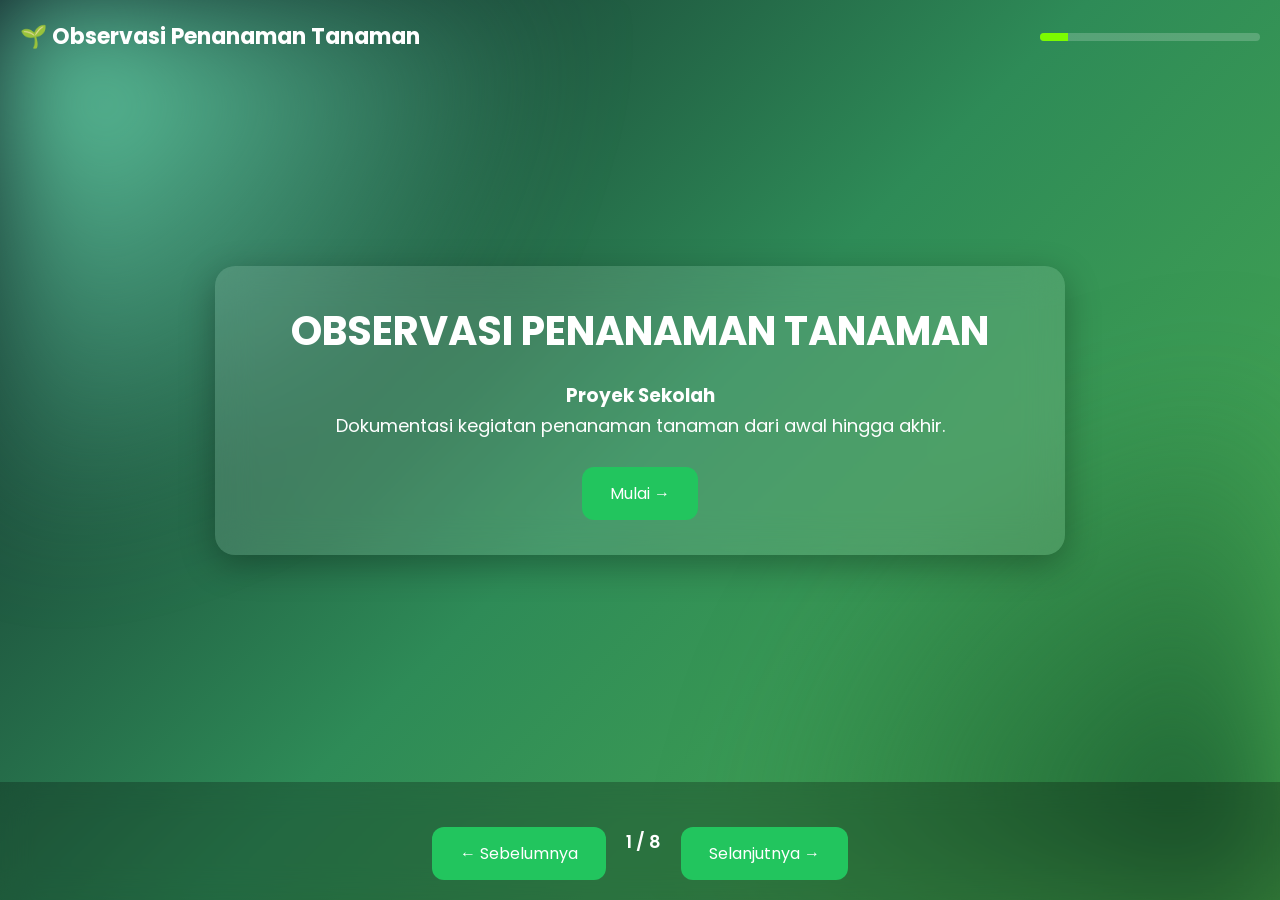
==== index.html @ 83bb5f1e "First Commit" ====
<!DOCTYPE html>
<html lang="id">
<head>
    <meta charset="UTF-8">
    <meta name="viewport" content="width=device-width, initial-scale=1.0">
    <title>Observasi Penanaman Tanaman</title>

    <link rel="preconnect" href="https://fonts.googleapis.com">
    <link rel="preconnect" href="https://fonts.gstatic.com" crossorigin>

    <link href="https://fonts.googleapis.com/css2?family=Poppins:wght@300;400;600;700&display=swap" rel="stylesheet">

    <link rel="stylesheet" href="style.css">
</head>
<body>

<div class="background"></div>

<header>

    <h2>🌱 Observasi Penanaman Tanaman</h2>

    <div class="progress">
        <div id="progressBar"></div>
    </div>

</header>

<main>

    <!-- HALAMAN 1 -->

    <section class="slide active">

        <div class="card hero">

            <h1>OBSERVASI PENANAMAN TANAMAN</h1>

            <h3>Proyek Sekolah</h3>

            <p>
                Dokumentasi kegiatan penanaman tanaman
                dari awal hingga akhir.
            </p>

            <button onclick="nextSlide()">
                Mulai →
            </button>

        </div>

    </section>



    <!-- HALAMAN 2 -->

    <section class="slide">

        <div class="card">

            <h1>Kata Pengantar</h1>

            <p>

Puji syukur kami panjatkan kepada Tuhan Yang Maha Esa.

Website ini dibuat sebagai media dokumentasi kegiatan observasi penanaman tanaman.

Kami berharap hasil observasi ini dapat memberikan manfaat serta menambah wawasan mengenai pentingnya menjaga lingkungan.

            </p>

        </div>

    </section>



    <!-- HALAMAN 3 -->

    <section class="slide">

        <div class="card">

            <h1>Data Kelompok</h1>

            <table>

                <tr>
                    <td>Kelompok</td>
                    <td>: Green Team</td>
                </tr>

                <tr>
                    <td>Kelas</td>
                    <td>: X TEI</td>
                </tr>

                <tr>
                    <td>Guru</td>
                    <td>: ................</td>
                </tr>

            </table>

            <br>

            <table>

                <tr>

                    <th>No</th>

                    <th>Nama</th>

                    <th>Absen</th>

                </tr>

                <tr>

                    <td>1</td>

                    <td>Nama Anggota</td>

                    <td>01</td>

                </tr>

                <tr>

                    <td>2</td>

                    <td>Nama Anggota</td>

                    <td>02</td>

                </tr>

                <tr>

                    <td>3</td>

                    <td>Nama Anggota</td>

                    <td>03</td>

                </tr>

            </table>

        </div>

    </section>



    <!-- DOKUMENTASI 1 -->

    <section class="slide">

        <div class="card">

            <h1>Persiapan Lahan</h1>

            <img src="assets/foto1.jpg" class="photo">

            <p>

Pada tahap awal kami membersihkan lahan
dan menyiapkan media tanam sebelum bibit
ditanam.

            </p>

        </div>

    </section>



    <!-- DOKUMENTASI 2 -->

    <section class="slide">

        <div class="card">

            <h1>Penanaman Bibit</h1>

            <img src="assets/foto2.jpg" class="photo">

            <p>

Bibit ditanam dengan jarak tanam yang sesuai
agar memperoleh ruang tumbuh yang baik.

            </p>

        </div>

    </section>



    <!-- DOKUMENTASI 3 -->

    <section class="slide">

        <div class="card">

            <h1>Penyiraman</h1>

            <img src="assets/foto3.jpg" class="photo">

            <p>

Tanaman disiram setiap pagi dan sore
agar pertumbuhannya optimal.

            </p>

        </div>

    </section>



    <!-- DOKUMENTASI 4 -->

    <section class="slide">

        <div class="card">

            <h1>Hasil Pertumbuhan</h1>

            <img src="assets/foto4.jpg" class="photo">

            <p>

Beberapa minggu kemudian tanaman
tumbuh dengan baik dan mulai
menghasilkan daun baru.

            </p>

        </div>

    </section>



    <!-- HALAMAN TERAKHIR -->

    <section class="slide">

        <div class="card hero">

            <h1>Kesimpulan</h1>

            <p>

Kegiatan ini mengajarkan kerja sama,
tanggung jawab, serta kepedulian terhadap
lingkungan.

            </p>

            <h2>🌱 Terima Kasih 🌱</h2>

        </div>

    </section>

</main>



<footer>

<button onclick="prevSlide()">

← Sebelumnya

</button>

<span id="pageNumber">

1 / 8

</span>

<button onclick="nextSlide()">

Selanjutnya →

</button>

</footer>

<script src="script.js"></script>

</body>
</html>
---- style.css ----
/* ===========================
   OBSERVASI PENANAMAN TANAMAN
   style.css
=========================== */

*{
    margin:0;
    padding:0;
    box-sizing:border-box;
    font-family:'Poppins',sans-serif;
}

body{
    background:linear-gradient(135deg,#0f2027,#2e8b57,#4CAF50);
    color:white;
    min-height:100vh;
    overflow:hidden;
}

/* Background Blur */

.background{
    position:fixed;
    inset:0;
    background:
    radial-gradient(circle at top left,#6ee7b7 0%,transparent 35%),
    radial-gradient(circle at bottom right,#14532d 0%,transparent 35%);
    filter:blur(60px);
    z-index:-1;
}

/* Header */

header{
    width:100%;
    padding:20px;
    display:flex;
    justify-content:space-between;
    align-items:center;
}

header h2{
    font-size:22px;
}

.progress{
    width:220px;
    height:8px;
    background:rgba(255,255,255,.2);
    border-radius:20px;
    overflow:hidden;
}

#progressBar{
    width:12%;
    height:100%;
    background:#7CFC00;
    transition:.4s;
}

/* Slide */

.slide{
    display:none;
    height:75vh;
    justify-content:center;
    align-items:center;
    padding:20px;
}

.slide.active{
    display:flex;
    animation:fade .6s;
}

@keyframes fade{

from{
opacity:0;
transform:translateY(25px);
}

to{
opacity:1;
transform:translateY(0);
}

}

/* Card */

.card{

width:90%;
max-width:850px;

background:rgba(255,255,255,.12);

backdrop-filter:blur(18px);

border-radius:20px;

padding:35px;

box-shadow:0 10px 35px rgba(0,0,0,.3);

text-align:center;

}

.hero h1{

font-size:40px;

margin-bottom:15px;

}

.card h1{

margin-bottom:20px;

}

.card p{

line-height:1.8;

font-size:18px;

}

/* Tombol */

button{

margin-top:25px;

padding:14px 28px;

border:none;

border-radius:12px;

background:#22c55e;

color:white;

font-size:16px;

cursor:pointer;

transition:.3s;

}

button:hover{

transform:scale(1.05);

background:#16a34a;

}

/* Foto */

.photo{

width:100%;

max-width:550px;

border-radius:15px;

margin:20px 0;

box-shadow:0 10px 25px rgba(0,0,0,.4);

}

/* Table */

table{

width:100%;

border-collapse:collapse;

margin-top:15px;

}

table td,
table th{

padding:12px;

border-bottom:1px solid rgba(255,255,255,.2);

}

th{

background:rgba(255,255,255,.15);

}

/* Footer */

footer{

position:fixed;

bottom:0;

left:0;

width:100%;

padding:20px;

display:flex;

justify-content:center;

align-items:center;

gap:20px;

background:rgba(0,0,0,.25);

backdrop-filter:blur(15px);

}

#pageNumber{

font-size:18px;

font-weight:600;

}

/* Responsive */

@media(max-width:768px){

.hero h1{

font-size:28px;

}

.card{

padding:25px;

}

.card p{

font-size:16px;

}

header{

flex-direction:column;

gap:15px;

}

.progress{

width:100%;

}

footer{

flex-wrap:wrap;

}

}
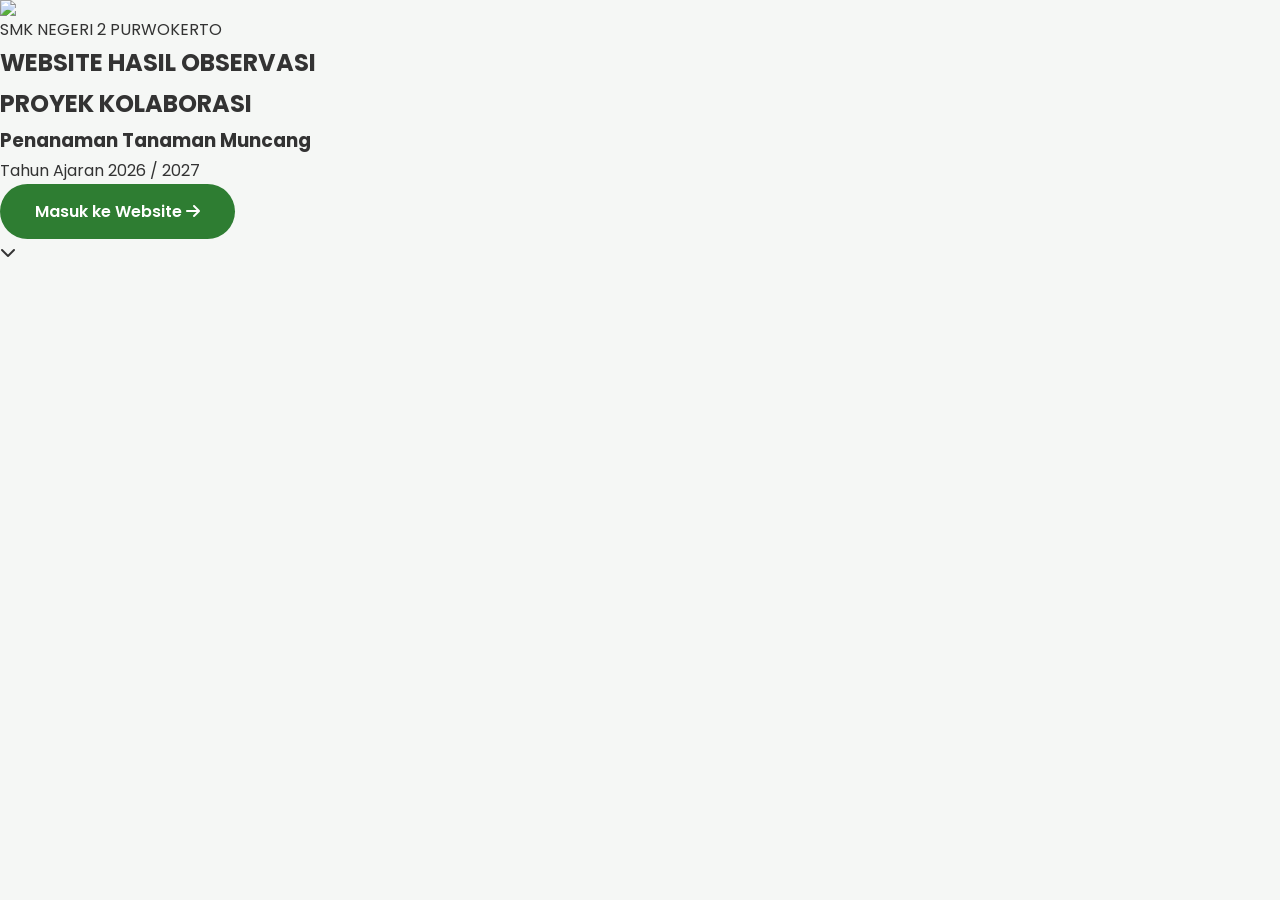
==== commit f75a7380: "First File" ====
--- a/index.html
+++ b/index.html
@@ -1,304 +1,88 @@
 <!DOCTYPE html>
 <html lang="id">
+
 <head>
-    <meta charset="UTF-8">
-    <meta name="viewport" content="width=device-width, initial-scale=1.0">
-    <title>Observasi Penanaman Tanaman</title>
 
-    <link rel="preconnect" href="https://fonts.googleapis.com">
-    <link rel="preconnect" href="https://fonts.gstatic.com" crossorigin>
+<meta charset="UTF-8">
 
-    <link href="https://fonts.googleapis.com/css2?family=Poppins:wght@300;400;600;700&display=swap" rel="stylesheet">
+<meta name="viewport" content="width=device-width, initial-scale=1.0">
 
-    <link rel="stylesheet" href="style.css">
+<title>Website Hasil Observasi</title>
+
+<link rel="stylesheet" href="style.css">
+
+<link rel="preconnect" href="https://fonts.googleapis.com">
+
+<link rel="preconnect" href="https://fonts.gstatic.com" crossorigin>
+
+<link href="https://fonts.googleapis.com/css2?family=Poppins:wght@300;400;500;600;700;800&display=swap" rel="stylesheet">
+
+<link rel="stylesheet" href="https://cdnjs.cloudflare.com/ajax/libs/font-awesome/6.7.1/css/all.min.css">
+
 </head>
+
 <body>
 
-<div class="background"></div>
+<section class="opening">
 
-<header>
+<div class="overlay"></div>
 
-    <h2>🌱 Observasi Penanaman Tanaman</h2>
+<div class="opening-content">
 
-    <div class="progress">
-        <div id="progressBar"></div>
-    </div>
+<img src="assets/logo.png" class="logo">
 
-</header>
+<p class="school">
 
-<main>
+SMK NEGERI 2 PURWOKERTO
 
-    <!-- HALAMAN 1 -->
+</p>
 
-    <section class="slide active">
+<h1>
 
-        <div class="card hero">
+WEBSITE HASIL OBSERVASI
 
-            <h1>OBSERVASI PENANAMAN TANAMAN</h1>
+</h1>
 
-            <h3>Proyek Sekolah</h3>
+<h2>
 
-            <p>
-                Dokumentasi kegiatan penanaman tanaman
-                dari awal hingga akhir.
-            </p>
+PROYEK KOLABORASI
 
-            <button onclick="nextSlide()">
-                Mulai →
-            </button>
+</h2>
 
-        </div>
+<h3>
 
-    </section>
+Penanaman Tanaman Muncang
 
+</h3>
 
+<p class="year">
 
-    <!-- HALAMAN 2 -->
+Tahun Ajaran
 
-    <section class="slide">
+2026 / 2027
 
-        <div class="card">
+</p>
 
-            <h1>Kata Pengantar</h1>
+<a href="home.html" class="btn">
 
-            <p>
+Masuk ke Website
 
-Puji syukur kami panjatkan kepada Tuhan Yang Maha Esa.
+<i class="fas fa-arrow-right"></i>
 
-Website ini dibuat sebagai media dokumentasi kegiatan observasi penanaman tanaman.
+</a>
 
-Kami berharap hasil observasi ini dapat memberikan manfaat serta menambah wawasan mengenai pentingnya menjaga lingkungan.
+</div>
 
-            </p>
+<div class="wave">
 
-        </div>
+<i class="fas fa-chevron-down"></i>
 
-    </section>
+</div>
 
-
-
-    <!-- HALAMAN 3 -->
-
-    <section class="slide">
-
-        <div class="card">
-
-            <h1>Data Kelompok</h1>
-
-            <table>
-
-                <tr>
-                    <td>Kelompok</td>
-                    <td>: Green Team</td>
-                </tr>
-
-                <tr>
-                    <td>Kelas</td>
-                    <td>: X TEI</td>
-                </tr>
-
-                <tr>
-                    <td>Guru</td>
-                    <td>: ................</td>
-                </tr>
-
-            </table>
-
-            <br>
-
-            <table>
-
-                <tr>
-
-                    <th>No</th>
-
-                    <th>Nama</th>
-
-                    <th>Absen</th>
-
-                </tr>
-
-                <tr>
-
-                    <td>1</td>
-
-                    <td>Nama Anggota</td>
-
-                    <td>01</td>
-
-                </tr>
-
-                <tr>
-
-                    <td>2</td>
-
-                    <td>Nama Anggota</td>
-
-                    <td>02</td>
-
-                </tr>
-
-                <tr>
-
-                    <td>3</td>
-
-                    <td>Nama Anggota</td>
-
-                    <td>03</td>
-
-                </tr>
-
-            </table>
-
-        </div>
-
-    </section>
-
-
-
-    <!-- DOKUMENTASI 1 -->
-
-    <section class="slide">
-
-        <div class="card">
-
-            <h1>Persiapan Lahan</h1>
-
-            <img src="assets/foto1.jpg" class="photo">
-
-            <p>
-
-Pada tahap awal kami membersihkan lahan
-dan menyiapkan media tanam sebelum bibit
-ditanam.
-
-            </p>
-
-        </div>
-
-    </section>
-
-
-
-    <!-- DOKUMENTASI 2 -->
-
-    <section class="slide">
-
-        <div class="card">
-
-            <h1>Penanaman Bibit</h1>
-
-            <img src="assets/foto2.jpg" class="photo">
-
-            <p>
-
-Bibit ditanam dengan jarak tanam yang sesuai
-agar memperoleh ruang tumbuh yang baik.
-
-            </p>
-
-        </div>
-
-    </section>
-
-
-
-    <!-- DOKUMENTASI 3 -->
-
-    <section class="slide">
-
-        <div class="card">
-
-            <h1>Penyiraman</h1>
-
-            <img src="assets/foto3.jpg" class="photo">
-
-            <p>
-
-Tanaman disiram setiap pagi dan sore
-agar pertumbuhannya optimal.
-
-            </p>
-
-        </div>
-
-    </section>
-
-
-
-    <!-- DOKUMENTASI 4 -->
-
-    <section class="slide">
-
-        <div class="card">
-
-            <h1>Hasil Pertumbuhan</h1>
-
-            <img src="assets/foto4.jpg" class="photo">
-
-            <p>
-
-Beberapa minggu kemudian tanaman
-tumbuh dengan baik dan mulai
-menghasilkan daun baru.
-
-            </p>
-
-        </div>
-
-    </section>
-
-
-
-    <!-- HALAMAN TERAKHIR -->
-
-    <section class="slide">
-
-        <div class="card hero">
-
-            <h1>Kesimpulan</h1>
-
-            <p>
-
-Kegiatan ini mengajarkan kerja sama,
-tanggung jawab, serta kepedulian terhadap
-lingkungan.
-
-            </p>
-
-            <h2>🌱 Terima Kasih 🌱</h2>
-
-        </div>
-
-    </section>
-
-</main>
-
-
-
-<footer>
-
-<button onclick="prevSlide()">
-
-← Sebelumnya
-
-</button>
-
-<span id="pageNumber">
-
-1 / 8
-
-</span>
-
-<button onclick="nextSlide()">
-
-Selanjutnya →
-
-</button>
-
-</footer>
+</section>
 
 <script src="script.js"></script>
 
 </body>
+
 </html>
--- a/style.css
+++ b/style.css
@@ -1,286 +1,802 @@
+/* ==========================================
+   WEBSITE HASIL OBSERVASI
+   SMK NEGERI 2 PURWOKERTO
+========================================== */
+
+*{
+margin:0;
+padding:0;
+box-sizing:border-box;
+font-family:'Poppins',sans-serif;
+scroll-behavior:smooth;
+}
+
+body{
+
+background:#f5f7f5;
+
+color:#333;
+
+line-height:1.7;
+
+overflow-x:hidden;
+
+}
+
+/* ================= NAVBAR ================= */
+
+.navbar{
+
+position:sticky;
+
+top:0;
+
+width:100%;
+
+display:flex;
+
+justify-content:space-between;
+
+align-items:center;
+
+padding:15px 8%;
+
+background:#ffffffee;
+
+backdrop-filter:blur(10px);
+
+box-shadow:0 5px 15px rgba(0,0,0,.08);
+
+z-index:999;
+
+}
+
+.logo{
+
+display:flex;
+
+align-items:center;
+
+gap:12px;
+
+font-size:20px;
+
+font-weight:700;
+
+color:#2E7D32;
+
+}
+
+.logo img{
+
+width:50px;
+
+height:50px;
+
+object-fit:contain;
+
+}
+
+nav ul{
+
+display:flex;
+
+list-style:none;
+
+gap:25px;
+
+}
+
+nav a{
+
+text-decoration:none;
+
+color:#333;
+
+font-weight:500;
+
+transition:.3s;
+
+}
+
+nav a:hover{
+
+color:#2E7D32;
+
+}
+
+nav .active{
+
+color:#2E7D32;
+
+font-weight:700;
+
+}
+
+/* ================= HERO ================= */
+
+.hero{
+
+height:100vh;
+
+background:url("assets/hero.jpg") center/cover;
+
+display:flex;
+
+justify-content:center;
+
+align-items:center;
+
+position:relative;
+
+}
+
+.hero-overlay{
+
+position:absolute;
+
+width:100%;
+
+height:100%;
+
+background:rgba(0,0,0,.55);
+
+}
+
+.hero-content{
+
+position:relative;
+
+color:white;
+
+text-align:center;
+
+padding:20px;
+
+z-index:2;
+
+}
+
+.hero-content h1{
+
+font-size:60px;
+
+font-weight:800;
+
+margin-bottom:10px;
+
+}
+
+.hero-content h2{
+
+font-size:28px;
+
+font-weight:500;
+
+margin-bottom:20px;
+
+}
+
+.hero-content p{
+
+font-size:18px;
+
+margin-bottom:30px;
+
+}
+
+/* ================= BUTTON ================= */
+
+.btn{
+
+display:inline-block;
+
+padding:14px 35px;
+
+background:#2E7D32;
+
+color:white;
+
+text-decoration:none;
+
+border-radius:50px;
+
+transition:.3s;
+
+font-weight:600;
+
+}
+
+.btn:hover{
+
+background:#43A047;
+
+transform:translateY(-4px);
+
+}
+
+/* ================= CONTAINER ================= */
+
+.container{
+
+width:90%;
+
+max-width:1200px;
+
+margin:auto;
+
+padding:70px 0;
+
+}
+
+.judul{
+
+font-size:36px;
+
+text-align:center;
+
+margin-bottom:25px;
+
+color:#2E7D32;
+
+}
+
+.deskripsi{
+
+font-size:18px;
+
+text-align:center;
+
+max-width:900px;
+
+margin:auto;
+
+}
+
 /* ===========================
-   OBSERVASI PENANAMAN TANAMAN
-   style.css
+   MODERN CARD
 =========================== */
 
-*{
-    margin:0;
-    padding:0;
-    box-sizing:border-box;
-    font-family:'Poppins',sans-serif;
-}
-
-body{
-    background:linear-gradient(135deg,#0f2027,#2e8b57,#4CAF50);
-    color:white;
-    min-height:100vh;
-    overflow:hidden;
-}
-
-/* Background Blur */
-
-.background{
-    position:fixed;
-    inset:0;
-    background:
-    radial-gradient(circle at top left,#6ee7b7 0%,transparent 35%),
-    radial-gradient(circle at bottom right,#14532d 0%,transparent 35%);
-    filter:blur(60px);
-    z-index:-1;
-}
-
-/* Header */
-
-header{
-    width:100%;
-    padding:20px;
-    display:flex;
-    justify-content:space-between;
-    align-items:center;
-}
-
-header h2{
-    font-size:22px;
-}
-
-.progress{
-    width:220px;
-    height:8px;
-    background:rgba(255,255,255,.2);
-    border-radius:20px;
-    overflow:hidden;
-}
-
-#progressBar{
-    width:12%;
-    height:100%;
-    background:#7CFC00;
-    transition:.4s;
-}
-
-/* Slide */
-
-.slide{
-    display:none;
-    height:75vh;
-    justify-content:center;
-    align-items:center;
-    padding:20px;
-}
-
-.slide.active{
-    display:flex;
-    animation:fade .6s;
-}
-
-@keyframes fade{
+.card-grid{
+
+display:grid;
+
+grid-template-columns:repeat(auto-fit,minmax(280px,1fr));
+
+gap:30px;
+
+margin-top:40px;
+
+}
+
+.card{
+
+background:rgba(255,255,255,.9);
+
+border-radius:20px;
+
+padding:35px 25px;
+
+text-align:center;
+
+box-shadow:0 10px 30px rgba(0,0,0,.08);
+
+transition:.4s;
+
+position:relative;
+
+overflow:hidden;
+
+cursor:pointer;
+
+border:1px solid rgba(255,255,255,.5);
+
+backdrop-filter:blur(12px);
+
+}
+
+.card::before{
+
+content:"";
+
+position:absolute;
+
+top:-120px;
+
+right:-120px;
+
+width:220px;
+
+height:220px;
+
+background:rgba(76,175,80,.15);
+
+border-radius:50%;
+
+transition:.5s;
+
+}
+
+.card:hover::before{
+
+transform:scale(1.3);
+
+}
+
+.card:hover{
+
+transform:translateY(-12px);
+
+box-shadow:0 20px 45px rgba(0,0,0,.18);
+
+}
+
+.card i{
+
+font-size:55px;
+
+color:#2E7D32;
+
+margin-bottom:20px;
+
+transition:.3s;
+
+}
+
+.card:hover i{
+
+transform:scale(1.2) rotate(5deg);
+
+}
+
+.card h3{
+
+font-size:24px;
+
+margin-bottom:12px;
+
+color:#2E7D32;
+
+}
+
+.card p{
+
+font-size:15px;
+
+color:#666;
+
+line-height:1.8;
+
+}
+
+/* ==========================
+   TIMELINE MODERN
+========================== */
+
+.timeline{
+
+position:relative;
+
+max-width:1000px;
+
+margin:60px auto;
+
+padding-left:40px;
+
+}
+
+.timeline::before{
+
+content:"";
+
+position:absolute;
+
+left:18px;
+
+top:0;
+
+width:4px;
+
+height:100%;
+
+background:#4CAF50;
+
+border-radius:10px;
+
+}
+
+.timeline-item{
+
+position:relative;
+
+margin-bottom:50px;
+
+animation:fadeUp .8s ease;
+
+}
+
+.timeline-icon{
+
+position:absolute;
+
+left:-4px;
+
+top:5px;
+
+width:45px;
+
+height:45px;
+
+background:#4CAF50;
+
+color:white;
+
+display:flex;
+
+justify-content:center;
+
+align-items:center;
+
+border-radius:50%;
+
+font-size:18px;
+
+box-shadow:0 5px 15px rgba(0,0,0,.2);
+
+transition:.3s;
+
+}
+
+.timeline-item:hover .timeline-icon{
+
+transform:scale(1.15);
+
+background:#2E7D32;
+
+}
+
+.timeline-content{
+
+margin-left:70px;
+
+background:white;
+
+padding:25px;
+
+border-radius:18px;
+
+box-shadow:0 10px 25px rgba(0,0,0,.08);
+
+transition:.3s;
+
+}
+
+.timeline-content:hover{
+
+transform:translateY(-5px);
+
+box-shadow:0 15px 30px rgba(0,0,0,.15);
+
+}
+
+.timeline-content h3{
+
+color:#2E7D32;
+
+margin-bottom:12px;
+
+}
+
+.timeline-content p{
+
+color:#555;
+
+line-height:1.8;
+
+}
+
+/* ==========================
+   FOOTER
+========================== */
+
+footer{
+
+margin-top:80px;
+
+background:#1B5E20;
+
+color:white;
+
+text-align:center;
+
+padding:50px 20px;
+
+}
+
+footer h3{
+
+font-size:28px;
+
+margin-bottom:10px;
+
+}
+
+footer p{
+
+opacity:.9;
+
+margin:8px 0;
+
+}
+
+.footer-icon{
+
+margin-top:25px;
+
+}
+
+.footer-icon a{
+
+display:inline-flex;
+
+justify-content:center;
+
+align-items:center;
+
+width:45px;
+
+height:45px;
+
+background:white;
+
+color:#2E7D32;
+
+border-radius:50%;
+
+margin:0 8px;
+
+text-decoration:none;
+
+transition:.3s;
+
+font-size:18px;
+
+}
+
+.footer-icon a:hover{
+
+background:#4CAF50;
+
+color:white;
+
+transform:translateY(-6px);
+
+}
+
+/* ==========================
+   ANIMASI
+========================== */
+
+.hidden{
+
+opacity:0;
+
+transform:translateY(40px);
+
+transition:all .8s ease;
+
+}
+
+.show{
+
+opacity:1;
+
+transform:translateY(0);
+
+}
+
+@keyframes fadeUp{
 
 from{
+
 opacity:0;
-transform:translateY(25px);
+
+transform:translateY(40px);
+
 }
 
 to{
+
 opacity:1;
+
 transform:translateY(0);
-}
-
-}
-
-/* Card */
-
-.card{
-
-width:90%;
-max-width:850px;
-
-background:rgba(255,255,255,.12);
-
-backdrop-filter:blur(18px);
+
+}
+
+}
+
+/* ===============================
+BACK TO TOP
+=============================== */
+
+#topBtn{
+
+position:fixed;
+
+right:25px;
+
+bottom:25px;
+
+width:55px;
+
+height:55px;
+
+border:none;
+
+border-radius:50%;
+
+background:#2E7D32;
+
+color:white;
+
+font-size:24px;
+
+cursor:pointer;
+
+display:none;
+
+box-shadow:0 8px 20px rgba(0,0,0,.2);
+
+transition:.3s;
+
+z-index:999;
+
+}
+
+#topBtn:hover{
+
+transform:translateY(-5px);
+
+background:#43A047;
+
+}
+
+/* ==============================
+MENU HP
+============================== */
+
+.menu-btn{
+
+display:none;
+
+font-size:28px;
+
+cursor:pointer;
+
+}
+
+@media(max-width:900px){
+
+.menu-btn{
+
+display:block;
+
+}
+
+nav{
+
+position:fixed;
+
+top:0;
+
+right:-100%;
+
+width:280px;
+
+height:100vh;
+
+background:white;
+
+transition:.4s;
+
+padding-top:90px;
+
+}
+
+nav ul{
+
+display:flex;
+
+flex-direction:column;
+
+gap:25px;
+
+text-align:center;
+
+}
+
+.show-menu{
+
+right:0;
+
+}
+
+}
+
+/* ==============================
+DARK MODE
+============================== */
+
+.dark{
+
+background:#121212;
+
+color:white;
+
+}
+
+.dark .navbar{
+
+background:#1f1f1f;
+
+}
+
+.dark .card,
+.dark .content-card,
+.dark .gallery-card,
+.dark .timeline-content{
+
+background:#222;
+
+color:white;
+
+}
+
+.dark footer{
+
+background:#000;
+
+}
+
+/* ==============================
+LIGHTBOX
+============================== */
+
+.lightbox{
+
+position:fixed;
+
+top:0;
+
+left:0;
+
+width:100%;
+
+height:100%;
+
+background:rgba(0,0,0,.9);
+
+display:flex;
+
+justify-content:center;
+
+align-items:center;
+
+z-index:99999;
+
+animation:fadeUp .4s;
+
+}
+
+.lightbox img{
+
+max-width:90%;
+
+max-height:90%;
 
 border-radius:20px;
 
-padding:35px;
-
-box-shadow:0 10px 35px rgba(0,0,0,.3);
-
-text-align:center;
-
-}
-
-.hero h1{
-
-font-size:40px;
-
-margin-bottom:15px;
-
-}
-
-.card h1{
-
-margin-bottom:20px;
-
-}
-
-.card p{
-
-line-height:1.8;
-
-font-size:18px;
-
-}
-
-/* Tombol */
-
-button{
-
-margin-top:25px;
-
-padding:14px 28px;
-
-border:none;
-
-border-radius:12px;
-
-background:#22c55e;
-
-color:white;
-
-font-size:16px;
-
-cursor:pointer;
-
-transition:.3s;
-
-}
-
-button:hover{
-
-transform:scale(1.05);
-
-background:#16a34a;
-
-}
-
-/* Foto */
-
-.photo{
-
-width:100%;
-
-max-width:550px;
-
-border-radius:15px;
-
-margin:20px 0;
-
-box-shadow:0 10px 25px rgba(0,0,0,.4);
-
-}
-
-/* Table */
-
-table{
-
-width:100%;
-
-border-collapse:collapse;
-
-margin-top:15px;
-
-}
-
-table td,
-table th{
-
-padding:12px;
-
-border-bottom:1px solid rgba(255,255,255,.2);
-
-}
-
-th{
-
-background:rgba(255,255,255,.15);
-
-}
-
-/* Footer */
-
-footer{
-
-position:fixed;
-
-bottom:0;
-
-left:0;
-
-width:100%;
-
-padding:20px;
-
-display:flex;
-
-justify-content:center;
-
-align-items:center;
-
-gap:20px;
-
-background:rgba(0,0,0,.25);
-
-backdrop-filter:blur(15px);
-
-}
-
-#pageNumber{
-
-font-size:18px;
-
-font-weight:600;
-
-}
-
-/* Responsive */
-
-@media(max-width:768px){
-
-.hero h1{
-
-font-size:28px;
-
-}
-
-.card{
-
-padding:25px;
-
-}
-
-.card p{
-
-font-size:16px;
-
-}
-
-header{
-
-flex-direction:column;
-
-gap:15px;
-
-}
-
-.progress{
-
-width:100%;
-
-}
-
-footer{
-
-flex-wrap:wrap;
-
-}
-
-}+box-shadow:0 0 40px black;
+
+}
+
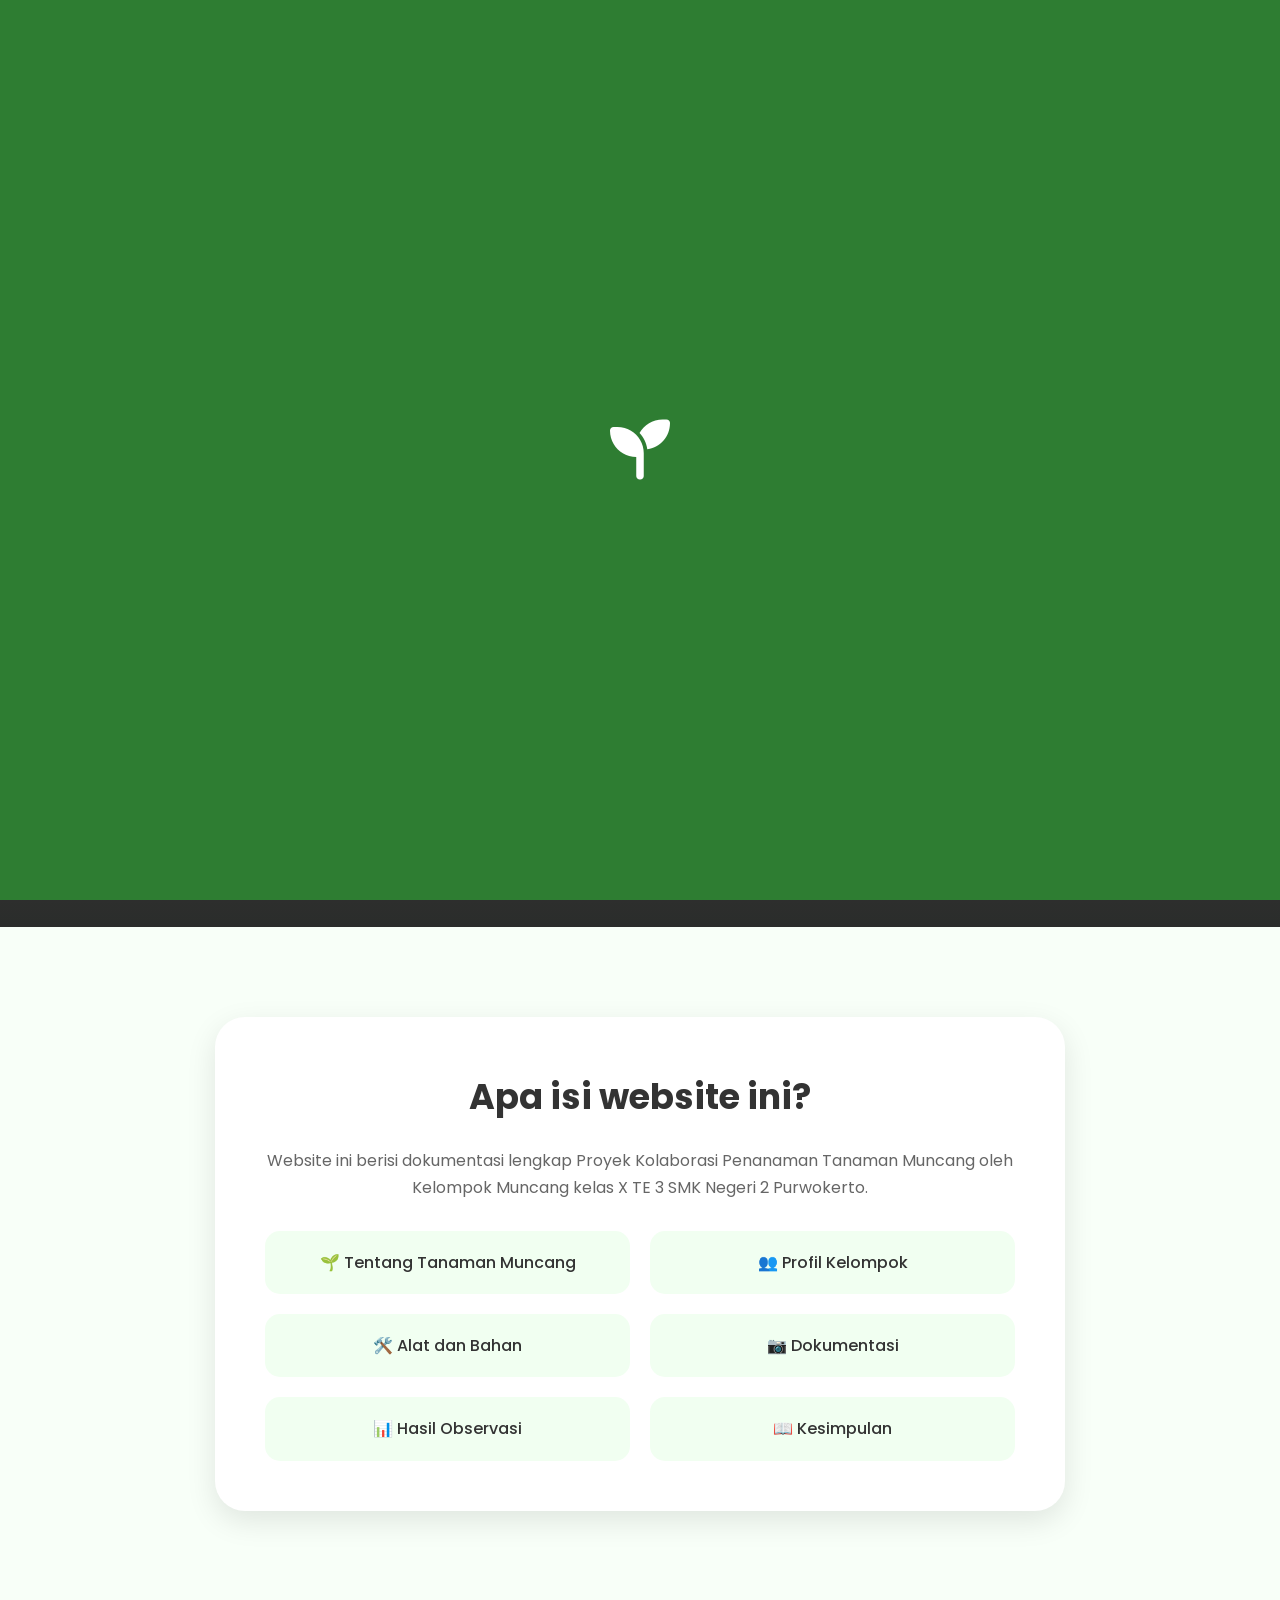
==== commit 68eb0c7d: "First File" ====
--- a/index.html
+++ b/index.html
@@ -3,86 +3,99 @@
 
 <head>
 
-<meta charset="UTF-8">
+    <meta charset="UTF-8">
+    <meta name="viewport" content="width=device-width, initial-scale=1.0">
 
-<meta name="viewport" content="width=device-width, initial-scale=1.0">
+    <title>Website Hasil Observasi</title>
 
-<title>Website Hasil Observasi</title>
+    <link rel="stylesheet" href="style.css">
 
-<link rel="stylesheet" href="style.css">
+    <link rel="preconnect" href="https://fonts.googleapis.com">
 
-<link rel="preconnect" href="https://fonts.googleapis.com">
+    <link href="https://fonts.googleapis.com/css2?family=Poppins:wght@300;400;600;700;800&display=swap" rel="stylesheet">
 
-<link rel="preconnect" href="https://fonts.gstatic.com" crossorigin>
-
-<link href="https://fonts.googleapis.com/css2?family=Poppins:wght@300;400;500;600;700;800&display=swap" rel="stylesheet">
-
-<link rel="stylesheet" href="https://cdnjs.cloudflare.com/ajax/libs/font-awesome/6.7.1/css/all.min.css">
+    <link rel="stylesheet"
+        href="https://cdnjs.cloudflare.com/ajax/libs/font-awesome/6.6.0/css/all.min.css">
 
 </head>
 
-<body>
+))))
+<body class="opening-page">
 
-<section class="opening">
+<div class="loader">
 
-<div class="overlay"></div>
-
-<div class="opening-content">
-
-<img src="assets/logo.png" class="logo">
-
-<p class="school">
-
-SMK NEGERI 2 PURWOKERTO
-
-</p>
-
-<h1>
-
-WEBSITE HASIL OBSERVASI
-
-</h1>
-
-<h2>
-
-PROYEK KOLABORASI
-
-</h2>
-
-<h3>
-
-Penanaman Tanaman Muncang
-
-</h3>
-
-<p class="year">
-
-Tahun Ajaran
-
-2026 / 2027
-
-</p>
-
-<a href="home.html" class="btn">
-
-Masuk ke Website
-
-<i class="fas fa-arrow-right"></i>
-
-</a>
+<i class="fa-solid fa-seedling"></i>
 
 </div>
 
-<div class="wave">
+<!-- Efek daun jatuh -->
 
-<i class="fas fa-chevron-down"></i>
+<div class="leaf">🍃</div>
 
-</div>
+<div class="leaf leaf2">🍃</div>
 
-</section>
+<div class="leaf leaf3">🍃</div>
 
-<script src="script.js"></script>
+<div class="leaf leaf4">🍃</div>
 
-</body>
+    <!-- HERO -->
+    <section class="opening">
 
-</html>+        <div class="overlay"></div>
+
+        <div class="opening-content">
+
+            <img src="assets/logo.jpg"
+                class="logo"
+                alt="Logo SMKN 2 Purwokerto">
+
+            <p class="school">
+                SMK NEGERI 2 PURWOKERTO
+            </p>
+
+            <h1>
+                Website Hasil Observasi
+                <span>Proyek Kolaborasi</span>
+            </h1>
+
+            <p class="subtitle">
+                Penanaman Tanaman Muncang
+                <br>
+                Tahun Ajaran 2026 / 2027
+            </p>
+
+            <a href="home.html" class="btn-start">
+                Masuk ke Website
+                <i class="fa-solid fa-arrow-right"></i>
+            </a>
+
+        </div>
+
+        <a href="#preview" class="scroll-down">
+            <i class="fa-solid fa-chevron-down"></i>
+        </a>
+
+    </section>
+
+    <!-- PREVIEW -->
+    <section id="preview" class="preview">
+
+        <div class="preview-card">
+
+            <h2>Apa isi website ini?</h2>
+
+            <p>
+                Website ini berisi dokumentasi lengkap Proyek Kolaborasi
+                Penanaman Tanaman Muncang oleh Kelompok Muncang
+                kelas X TE 3 SMK Negeri 2 Purwokerto.
+            </p>
+
+            <ul>
+                <li>🌱 Tentang Tanaman Muncang</li>
+                <li>👥 Profil Kelompok</li>
+                <li>🛠️ Alat dan Bahan</li>
+                <li>📷 Dokumentasi</li>
+                <li>📊 Hasil Observasi</li>
+                <li>📖 Kesimpulan</li>
+            </ul>
+ 
--- a/style.css
+++ b/style.css
@@ -1,802 +1,3828 @@
-/* ==========================================
-   WEBSITE HASIL OBSERVASI
-   SMK NEGERI 2 PURWOKERTO
-========================================== */
+/*=========================================
+        WEBSITE HASIL OBSERVASI
+    KELOMPOK MUNCANG - X TE 3
+=========================================*/
+
+/*=========================================
+            GOOGLE FONT
+=========================================*/
+
+@import url('https://fonts.googleapis.com/css2?family=Poppins:wght@300;400;500;600;700;800&display=swap');
+
+/*=========================================
+                RESET
+=========================================*/
 
 *{
-margin:0;
-padding:0;
-box-sizing:border-box;
-font-family:'Poppins',sans-serif;
-scroll-behavior:smooth;
+    margin: 0;
+    padding: 0;
+    box-sizing: border-box;
+}
+
+html{
+    scroll-behavior: smooth;
 }
 
 body{
-
-background:#f5f7f5;
-
-color:#333;
-
-line-height:1.7;
-
-overflow-x:hidden;
-
-}
-
-/* ================= NAVBAR ================= */
-
-.navbar{
-
-position:sticky;
-
-top:0;
-
-width:100%;
-
-display:flex;
-
-justify-content:space-between;
-
-align-items:center;
-
-padding:15px 8%;
-
-background:#ffffffee;
-
-backdrop-filter:blur(10px);
-
-box-shadow:0 5px 15px rgba(0,0,0,.08);
-
-z-index:999;
-
-}
+    font-family: 'Poppins', sans-serif;
+    background: #F6FFF7;
+    color: #333;
+    overflow-x: hidden;
+    line-height: 1.7;
+}
+
+/*=========================================
+            VARIABEL WARNA
+=========================================*/
+
+:root{
+
+    --primary:#2E7D32;
+    --secondary:#43A047;
+    --accent:#81C784;
+
+    --white:#FFFFFF;
+    --light:#F5FFF5;
+    --dark:#222222;
+    --gray:#666666;
+
+    --shadow:0 10px 30px rgba(0,0,0,.10);
+
+    --radius:20px;
+
+    --transition:.35s;
+
+}
+
+/*=========================================
+            SCROLLBAR
+=========================================*/
+
+::-webkit-scrollbar{
+
+    width:10px;
+
+}
+
+::-webkit-scrollbar-thumb{
+
+    background:var(--primary);
+    border-radius:20px;
+
+}
+
+::-webkit-scrollbar-track{
+
+    background:#eeeeee;
+
+}
+
+/*=========================================
+        STYLE DASAR
+=========================================*/
+
+img{
+
+    max-width:100%;
+    display:block;
+
+}
+
+a{
+
+    text-decoration:none;
+
+}
+
+ul{
+
+    list-style:none;
+
+}
+
+section{
+
+    padding:90px 8%;
+
+}
+
+.container{
+
+    max-width:1200px;
+
+    margin:auto;
+
+}
+/*=========================================
+            SECTION TITLE
+=========================================*/
+
+.section-title{
+
+    text-align:center;
+
+    margin-bottom:60px;
+
+}
+
+.section-title span{
+
+    color:var(--primary);
+
+    font-size:15px;
+
+    font-weight:700;
+
+    text-transform:uppercase;
+
+    letter-spacing:3px;
+
+}
+
+.section-title h2{
+
+    font-size:42px;
+
+    margin:15px 0;
+
+    color:var(--dark);
+
+}
+
+.section-title p{
+
+    max-width:750px;
+
+    margin:auto;
+
+    color:var(--gray);
+
+    line-height:1.9;
+
+}
+
+/*=========================================
+            PARAGRAF
+=========================================*/
+
+p{
+
+    color:var(--gray);
+
+}
+
+/*=========================================
+                BUTTON
+=========================================*/
+
+.btn-start{
+
+    display:inline-flex;
+
+    align-items:center;
+
+    gap:12px;
+
+    padding:16px 38px;
+
+    background:var(--primary);
+
+    color:white;
+
+    border-radius:50px;
+
+    transition:var(--transition);
+
+    font-weight:600;
+
+    box-shadow:var(--shadow);
+
+}
+
+.btn-start:hover{
+
+    background:var(--secondary);
+
+    transform:translateY(-5px);
+
+}
+
+.btn-start i{
+
+    transition:.3s;
+
+}
+
+.btn-start:hover i{
+
+    transform:translateX(5px);
+
+}
+
+/*=========================================
+                HERO
+=========================================*/
+
+.page-hero{
+
+    position:relative;
+
+    width:100%;
+
+    height:70vh;
+
+    display:flex;
+
+    justify-content:center;
+
+    align-items:center;
+
+    text-align:center;
+
+    color:white;
+
+    background:
+    linear-gradient(rgba(0,0,0,.5),
+    rgba(0,0,0,.5)),
+    url("assets/bg.jpg");
+
+    background-size:cover;
+
+    background-position:center;
+
+}
+
+.page-hero-content{
+
+    max-width:800px;
+
+    z-index:2;
+
+}
+
+.page-hero span{
+
+    display:inline-block;
+
+    padding:8px 18px;
+
+    border-radius:30px;
+
+    background:rgba(255,255,255,.15);
+
+    backdrop-filter:blur(10px);
+
+    margin-bottom:20px;
+
+}
+
+.page-hero h1{
+
+    font-size:60px;
+
+    margin-bottom:20px;
+
+    font-weight:800;
+
+}
+
+.page-hero p{
+
+    color:white;
+
+    font-size:18px;
+
+}
+
+/*=========================================
+                NAVBAR
+=========================================*/
+
+header{
+
+    position:fixed;
+
+    top:0;
+
+    left:0;
+
+    width:100%;
+
+    padding:18px 8%;
+
+    display:flex;
+
+    justify-content:space-between;
+
+    align-items:center;
+
+    background:rgba(255,255,255,.75);
+
+    backdrop-filter:blur(15px);
+
+    -webkit-backdrop-filter:blur(15px);
+
+    box-shadow:0 5px 20px rgba(0,0,0,.08);
+
+    z-index:999;
+
+}
+
+
+/* LOGO NAVBAR */
 
 .logo{
 
-display:flex;
-
-align-items:center;
-
-gap:12px;
-
-font-size:20px;
-
-font-weight:700;
-
-color:#2E7D32;
-
-}
+    display:flex;
+
+    align-items:center;
+
+    gap:12px;
+
+    color:var(--primary);
+
+    font-size:24px;
+
+    font-weight:700;
+
+}
+
 
 .logo img{
 
-width:50px;
-
-height:50px;
-
-object-fit:contain;
-
-}
-
-nav ul{
-
-display:flex;
-
-list-style:none;
-
-gap:25px;
-
-}
+    width:50px;
+
+    height:50px;
+
+    border-radius:50%;
+
+    object-fit:cover;
+
+}
+
+
+/* MENU */
+
+nav{
+
+    display:flex;
+
+    align-items:center;
+
+    gap:30px;
+
+}
+
 
 nav a{
 
-text-decoration:none;
-
-color:#333;
-
-font-weight:500;
-
-transition:.3s;
-
-}
+    color:var(--dark);
+
+    font-size:15px;
+
+    font-weight:500;
+
+    position:relative;
+
+    transition:.3s;
+
+}
+
+
+/* GARIS BAWAH MENU */
+
+nav a::after{
+
+    content:"";
+
+    position:absolute;
+
+    left:0;
+
+    bottom:-8px;
+
+    width:0;
+
+    height:3px;
+
+    background:var(--primary);
+
+    border-radius:10px;
+
+    transition:.3s;
+
+}
+
+
+nav a:hover::after{
+
+    width:100%;
+
+}
+
 
 nav a:hover{
 
-color:#2E7D32;
-
-}
-
-nav .active{
-
-color:#2E7D32;
-
-font-weight:700;
-
-}
-
-/* ================= HERO ================= */
-
-.hero{
-
-height:100vh;
-
-background:url("assets/hero.jpg") center/cover;
-
-display:flex;
-
-justify-content:center;
-
-align-items:center;
-
-position:relative;
-
-}
-
-.hero-overlay{
-
-position:absolute;
-
-width:100%;
-
-height:100%;
-
-background:rgba(0,0,0,.55);
-
-}
-
-.hero-content{
-
-position:relative;
-
-color:white;
-
-text-align:center;
-
-padding:20px;
-
-z-index:2;
-
-}
-
-.hero-content h1{
-
-font-size:60px;
-
-font-weight:800;
-
-margin-bottom:10px;
-
-}
-
-.hero-content h2{
-
-font-size:28px;
-
-font-weight:500;
-
-margin-bottom:20px;
-
-}
-
-.hero-content p{
-
-font-size:18px;
-
-margin-bottom:30px;
-
-}
-
-/* ================= BUTTON ================= */
-
-.btn{
-
-display:inline-block;
-
-padding:14px 35px;
-
-background:#2E7D32;
-
-color:white;
-
-text-decoration:none;
-
-border-radius:50px;
-
-transition:.3s;
-
-font-weight:600;
-
-}
-
-.btn:hover{
-
-background:#43A047;
-
-transform:translateY(-4px);
-
-}
-
-/* ================= CONTAINER ================= */
-
-.container{
-
-width:90%;
-
-max-width:1200px;
-
-margin:auto;
-
-padding:70px 0;
-
-}
-
-.judul{
-
-font-size:36px;
-
-text-align:center;
-
-margin-bottom:25px;
-
-color:#2E7D32;
-
-}
-
-.deskripsi{
-
-font-size:18px;
-
-text-align:center;
-
-max-width:900px;
-
-margin:auto;
-
-}
-
-/* ===========================
-   MODERN CARD
-=========================== */
-
-.card-grid{
-
-display:grid;
-
-grid-template-columns:repeat(auto-fit,minmax(280px,1fr));
-
-gap:30px;
-
-margin-top:40px;
-
-}
-
-.card{
-
-background:rgba(255,255,255,.9);
-
-border-radius:20px;
-
-padding:35px 25px;
-
-text-align:center;
-
-box-shadow:0 10px 30px rgba(0,0,0,.08);
-
-transition:.4s;
-
-position:relative;
-
-overflow:hidden;
-
-cursor:pointer;
-
-border:1px solid rgba(255,255,255,.5);
-
-backdrop-filter:blur(12px);
-
-}
-
-.card::before{
-
-content:"";
-
-position:absolute;
-
-top:-120px;
-
-right:-120px;
-
-width:220px;
-
-height:220px;
-
-background:rgba(76,175,80,.15);
-
-border-radius:50%;
-
-transition:.5s;
-
-}
-
-.card:hover::before{
-
-transform:scale(1.3);
-
-}
-
-.card:hover{
-
-transform:translateY(-12px);
-
-box-shadow:0 20px 45px rgba(0,0,0,.18);
-
-}
-
-.card i{
-
-font-size:55px;
-
-color:#2E7D32;
-
-margin-bottom:20px;
-
-transition:.3s;
-
-}
-
-.card:hover i{
-
-transform:scale(1.2) rotate(5deg);
-
-}
-
-.card h3{
-
-font-size:24px;
-
-margin-bottom:12px;
-
-color:#2E7D32;
-
-}
-
-.card p{
-
-font-size:15px;
-
-color:#666;
-
-line-height:1.8;
-
-}
-
-/* ==========================
-   TIMELINE MODERN
-========================== */
-
-.timeline{
-
-position:relative;
-
-max-width:1000px;
-
-margin:60px auto;
-
-padding-left:40px;
-
-}
-
-.timeline::before{
-
-content:"";
-
-position:absolute;
-
-left:18px;
-
-top:0;
-
-width:4px;
-
-height:100%;
-
-background:#4CAF50;
-
-border-radius:10px;
-
-}
-
-.timeline-item{
-
-position:relative;
-
-margin-bottom:50px;
-
-animation:fadeUp .8s ease;
-
-}
-
-.timeline-icon{
-
-position:absolute;
-
-left:-4px;
-
-top:5px;
-
-width:45px;
-
-height:45px;
-
-background:#4CAF50;
-
-color:white;
-
-display:flex;
-
-justify-content:center;
-
-align-items:center;
-
-border-radius:50%;
-
-font-size:18px;
-
-box-shadow:0 5px 15px rgba(0,0,0,.2);
-
-transition:.3s;
-
-}
-
-.timeline-item:hover .timeline-icon{
-
-transform:scale(1.15);
-
-background:#2E7D32;
-
-}
+    color:var(--primary);
+
+}
+
+
+/* MENU AKTIF */
+
+nav a.active{
+
+    color:var(--primary);
+
+}
+
+
+nav a.active::after{
+
+    width:100%;
+
+}
+
+/*=========================================
+            CARD MODERN
+=========================================*/
+
+.card,
+.equipment-card,
+.benefit-card,
+.purpose-card,
+.stat-card{
+
+    background:white;
+
+    padding:35px;
+
+    border-radius:var(--radius);
+
+    box-shadow:var(--shadow);
+
+    transition:.4s;
+
+    position:relative;
+
+    overflow:hidden;
+
+}
+
+
+.card::before,
+.equipment-card::before,
+.benefit-card::before,
+.purpose-card::before,
+.stat-card::before{
+
+    content:"";
+
+    position:absolute;
+
+    top:0;
+
+    left:0;
+
+    width:100%;
+
+    height:5px;
+
+    background:var(--primary);
+
+}
+
+
+.card:hover,
+.equipment-card:hover,
+.benefit-card:hover,
+.purpose-card:hover,
+.stat-card:hover{
+
+    transform:translateY(-12px);
+
+    box-shadow:0 20px 40px rgba(0,0,0,.15);
+
+}
+
+
+/* ICON */
+
+.card i,
+.equipment-card i,
+.benefit-card i,
+.purpose-card i{
+
+    font-size:40px;
+
+    color:var(--primary);
+
+    margin-bottom:20px;
+
+}
+
+
+.card h3,
+.equipment-card h3,
+.benefit-card h3,
+.purpose-card h3{
+
+    margin-bottom:15px;
+
+    color:var(--dark);
+
+}
+
+/*=========================================
+                GRID
+=========================================*/
+
+.grid,
+.equipment-grid,
+.benefit-grid,
+.purpose-grid,
+.steps-container{
+
+    display:grid;
+
+    grid-template-columns:
+    repeat(auto-fit,minmax(250px,1fr));
+
+    gap:30px;
+
+}
+
+/*=========================================
+            LANDING PAGE
+=========================================*/
+
+
+.opening{
+
+    width:100%;
+
+    height:100vh;
+
+    position:relative;
+
+    display:flex;
+
+    justify-content:center;
+
+    align-items:center;
+
+    overflow:hidden;
+
+    background:
+
+    linear-gradient(
+    rgba(0,0,0,.55),
+    rgba(0,0,0,.65)
+    ),
+
+    url("assets/bg-opening.jpg");
+
+    background-size:cover;
+
+    background-position:center;
+
+}
+
+
+/* OVERLAY */
+
+.overlay{
+
+    position:absolute;
+
+    inset:0;
+
+    background:
+    linear-gradient(
+    to bottom,
+    transparent,
+    rgba(0,0,0,.5)
+    );
+
+}
+
+
+
+/* ISI LANDING */
+
+.opening-content{
+
+    position:relative;
+
+    z-index:2;
+
+    text-align:center;
+
+    color:white;
+
+    max-width:900px;
+
+    animation:fadeUp 1s ease;
+
+}
+
+
+/* LOGO BESAR */
+
+.opening-content .logo{
+
+    width:150px;
+
+    height:150px;
+
+    margin:0 auto 25px;
+
+    border-radius:50%;
+
+    object-fit:cover;
+
+    border:5px solid rgba(255,255,255,.4);
+
+    box-shadow:
+
+    0 15px 40px rgba(0,0,0,.4);
+
+}
+
+
+
+/* NAMA SEKOLAH */
+
+.school{
+
+    font-size:18px;
+
+    letter-spacing:3px;
+
+    font-weight:600;
+
+    color:white;
+
+    margin-bottom:20px;
+
+}
+
+
+/* JUDUL */
+
+.opening-content h1{
+
+    font-size:65px;
+
+    line-height:1.2;
+
+    font-weight:800;
+
+    margin-bottom:20px;
+
+}
+
+
+.opening-content h1 span{
+
+    display:block;
+
+    color:#81C784;
+
+}
+
+
+
+/* SUBTITLE */
+
+.subtitle{
+
+    font-size:20px;
+
+    color:white;
+
+    margin-bottom:40px;
+
+}
+
+
+
+/* TOMBOL MASUK */
+
+.opening .btn-start{
+
+    background:#2E7D32;
+
+    font-size:18px;
+
+    padding:18px 45px;
+
+}
+
+
+.opening .btn-start:hover{
+
+    background:#43A047;
+
+}
+
+
+/*=========================================
+            SCROLL BUTTON
+=========================================*/
+
+
+.scroll-down{
+
+    position:absolute;
+
+    bottom:35px;
+
+    left:50%;
+
+    transform:translateX(-50%);
+
+    width:55px;
+
+    height:55px;
+
+    border-radius:50%;
+
+    display:flex;
+
+    justify-content:center;
+
+    align-items:center;
+
+    background:white;
+
+    color:var(--primary);
+
+    font-size:22px;
+
+    z-index:3;
+
+    animation:bounce 2s infinite;
+
+}
+
+
+
+/*=========================================
+            PREVIEW INDEX
+=========================================*/
+
+
+.preview{
+
+    background:#f8fff8;
+
+}
+
+
+.preview-card{
+
+    max-width:850px;
+
+    margin:auto;
+
+    padding:50px;
+
+    background:white;
+
+    border-radius:30px;
+
+    box-shadow:var(--shadow);
+
+    text-align:center;
+
+}
+
+
+.preview-card h2{
+
+    font-size:35px;
+
+    margin-bottom:20px;
+
+}
+
+
+.preview-card ul{
+
+    margin-top:30px;
+
+    display:grid;
+
+    grid-template-columns:repeat(2,1fr);
+
+    gap:20px;
+
+}
+
+
+.preview-card li{
+
+    padding:18px;
+
+    background:#f1fff1;
+
+    border-radius:15px;
+
+    font-weight:500;
+
+    transition:.3s;
+
+}
+
+
+.preview-card li:hover{
+
+    transform:scale(1.05);
+
+    background:#e1f5e1;
+
+}
+
+/*=========================================
+              ANIMATION
+=========================================*/
+
+
+@keyframes fadeUp{
+
+    from{
+
+        opacity:0;
+
+        transform:translateY(50px);
+
+    }
+
+
+    to{
+
+        opacity:1;
+
+        transform:translateY(0);
+
+    }
+
+}
+
+
+
+@keyframes bounce{
+
+
+    0%,100%{
+
+        transform:translateX(-50%) translateY(0);
+
+    }
+
+
+    50%{
+
+        transform:translateX(-50%) translateY(-15px);
+
+    }
+
+
+}
+
+/*=========================================
+              HOME HERO
+=========================================*/
+
+
+.home-hero{
+
+    min-height:90vh;
+
+    display:flex;
+
+    align-items:center;
+
+    background:
+
+    linear-gradient(
+    rgba(0,0,0,.5),
+    rgba(0,0,0,.5)
+    ),
+
+    url("assets/home-bg.jpg");
+
+    background-size:cover;
+
+    background-position:center;
+
+    color:white;
+
+}
+
+
+.home-content{
+
+    max-width:800px;
+
+}
+
+
+.home-content span{
+
+    display:inline-block;
+
+    padding:8px 20px;
+
+    background:rgba(255,255,255,.15);
+
+    border-radius:30px;
+
+    backdrop-filter:blur(10px);
+
+    margin-bottom:20px;
+
+}
+
+
+.home-content h1{
+
+    font-size:60px;
+
+    font-weight:800;
+
+    line-height:1.2;
+
+    margin-bottom:20px;
+
+}
+
+
+.home-content p{
+
+    color:white;
+
+    font-size:18px;
+
+    margin-bottom:35px;
+
+}
+
+
+
+/*=========================================
+          PROJECT STATUS
+=========================================*/
+
+
+.project-status{
+
+    display:grid;
+
+    grid-template-columns:
+
+    repeat(auto-fit,minmax(250px,1fr));
+
+    gap:25px;
+
+    margin-top:-80px;
+
+    position:relative;
+
+    z-index:5;
+
+}
+
+
+
+.status-card{
+
+    background:white;
+
+    padding:35px;
+
+    text-align:center;
+
+    border-radius:25px;
+
+    box-shadow:var(--shadow);
+
+    transition:.4s;
+
+}
+
+
+.status-card:hover{
+
+    transform:translateY(-10px);
+
+}
+
+
+.status-card i{
+
+    font-size:40px;
+
+    color:var(--primary);
+
+    margin-bottom:20px;
+
+}
+
+
+.status-card h3{
+
+    color:var(--gray);
+
+    font-size:16px;
+
+}
+
+
+.status-card h2{
+
+    margin-top:10px;
+
+    color:var(--dark);
+
+    font-size:22px;
+
+}
+
+/*=========================================
+              STATISTICS
+=========================================*/
+
+
+.statistics{
+
+    display:grid;
+
+    grid-template-columns:
+
+    repeat(auto-fit,minmax(200px,1fr));
+
+    gap:25px;
+
+}
+
+
+.stat{
+
+    background:white;
+
+    padding:35px;
+
+    text-align:center;
+
+    border-radius:25px;
+
+    box-shadow:var(--shadow);
+
+    transition:.3s;
+
+}
+
+
+.stat:hover{
+
+    transform:translateY(-8px);
+
+}
+
+
+.stat h2{
+
+    font-size:45px;
+
+    color:var(--primary);
+
+}
+
+
+.stat p{
+
+    font-weight:600;
+
+}
+
+/*=========================================
+            PROJECT PROGRESS
+=========================================*/
+
+
+.progress-project{
+
+    text-align:center;
+
+}
+
+
+.progress-bar{
+
+    width:100%;
+
+    height:35px;
+
+    background:#ddd;
+
+    border-radius:50px;
+
+    overflow:hidden;
+
+    margin:30px 0;
+
+}
+
+
+.progress-fill{
+
+    height:100%;
+
+    width:85%;
+
+    background:
+
+    linear-gradient(
+    90deg,
+    #2E7D32,
+    #81C784
+    );
+
+    border-radius:50px;
+
+    display:flex;
+
+    justify-content:center;
+
+    align-items:center;
+
+    color:white;
+
+    font-weight:700;
+
+    animation:progress 2s ease;
+
+}
+
+
+
+@keyframes progress{
+
+    from{
+
+        width:0;
+
+    }
+
+    to{
+
+        width:85%;
+
+    }
+
+}
+
+/*=========================================
+            PROJECT TIMELINE
+=========================================*/
+
+
+.project-timeline{
+
+    position:relative;
+
+    max-width:900px;
+
+    margin:auto;
+
+}
+
+
+.project-timeline::before{
+
+    content:"";
+
+    position:absolute;
+
+    left:50%;
+
+    top:0;
+
+    width:4px;
+
+    height:100%;
+
+    background:var(--primary);
+
+    transform:translateX(-50%);
+
+}
+
+
+.timeline-box{
+
+    width:50%;
+
+    padding:25px;
+
+    position:relative;
+
+}
+
+
+.timeline-box:nth-child(odd){
+
+    left:0;
+
+}
+
+
+.timeline-box:nth-child(even){
+
+    left:50%;
+
+}
+
 
 .timeline-content{
 
-margin-left:70px;
-
-background:white;
-
-padding:25px;
-
-border-radius:18px;
-
-box-shadow:0 10px 25px rgba(0,0,0,.08);
-
-transition:.3s;
-
-}
-
-.timeline-content:hover{
-
-transform:translateY(-5px);
-
-box-shadow:0 15px 30px rgba(0,0,0,.15);
-
-}
+    background:white;
+
+    padding:30px;
+
+    border-radius:25px;
+
+    box-shadow:var(--shadow);
+
+}
+
+
+.timeline-content span{
+
+    color:var(--primary);
+
+    font-weight:700;
+
+}
+
 
 .timeline-content h3{
 
-color:#2E7D32;
-
-margin-bottom:12px;
-
-}
-
-.timeline-content p{
-
-color:#555;
-
-line-height:1.8;
-
-}
-
-/* ==========================
-   FOOTER
-========================== */
+    margin:10px 0;
+
+    color:var(--dark);
+
+}
+
+
+/* TITIK TIMELINE */
+
+
+.timeline-box::before{
+
+    content:"";
+
+    position:absolute;
+
+    top:40px;
+
+    width:20px;
+
+    height:20px;
+
+    background:var(--primary);
+
+    border-radius:50%;
+
+    z-index:2;
+
+}
+
+
+.timeline-box:nth-child(odd)::before{
+
+    right:-10px;
+
+}
+
+
+.timeline-box:nth-child(even)::before{
+
+    left:-10px;
+
+}
+
+/*=========================================
+              QUOTES
+=========================================*/
+
+
+.random-quote{
+
+    background:
+
+    linear-gradient(
+    135deg,
+    #2E7D32,
+    #43A047
+    );
+
+    color:white;
+
+    text-align:center;
+
+}
+
+
+.quote-card{
+
+    max-width:800px;
+
+    margin:auto;
+
+    padding:50px;
+
+    background:rgba(255,255,255,.15);
+
+    border-radius:30px;
+
+    backdrop-filter:blur(10px);
+
+}
+
+
+.quote-card i{
+
+    font-size:45px;
+
+    margin-bottom:25px;
+
+}
+
+
+.quote-card p{
+
+    color:white;
+
+    font-size:24px;
+
+    font-style:italic;
+
+    margin-bottom:30px;
+
+}
+
+
+.quote-card button{
+
+    border:none;
+
+    padding:12px 30px;
+
+    border-radius:50px;
+
+    background:white;
+
+    color:var(--primary);
+
+    font-weight:600;
+
+    cursor:pointer;
+
+    transition:.3s;
+
+}
+
+
+.quote-card button:hover{
+
+    transform:translateY(-5px);
+
+}
+
+/*=========================================
+            CALL TO ACTION
+=========================================*/
+
+
+.cta{
+
+    text-align:center;
+
+    background:#f1fff1;
+
+}
+
+
+.cta h2{
+
+    font-size:40px;
+
+    margin-bottom:20px;
+
+}
+
+
+.cta p{
+
+    max-width:700px;
+
+    margin:0 auto 30px;
+
+}
+
+/*=========================================
+              FOOTER
+=========================================*/
+
 
 footer{
 
-margin-top:80px;
-
-background:#1B5E20;
-
-color:white;
-
-text-align:center;
-
-padding:50px 20px;
-
-}
-
-footer h3{
-
-font-size:28px;
-
-margin-bottom:10px;
-
-}
+    background:#1B5E20;
+
+    color:white;
+
+    padding:50px 8% 20px;
+
+}
+
+
+.footer-container{
+
+    display:grid;
+
+    grid-template-columns:
+
+    repeat(auto-fit,minmax(250px,1fr));
+
+    gap:30px;
+
+}
+
+
+footer h3,
+footer h4{
+
+    margin-bottom:15px;
+
+    color:white;
+
+}
+
 
 footer p{
 
-opacity:.9;
-
-margin:8px 0;
-
-}
-
-.footer-icon{
-
-margin-top:25px;
-
-}
-
-.footer-icon a{
-
-display:inline-flex;
-
-justify-content:center;
-
-align-items:center;
-
-width:45px;
-
-height:45px;
-
-background:white;
-
-color:#2E7D32;
-
-border-radius:50%;
-
-margin:0 8px;
-
-text-decoration:none;
-
-transition:.3s;
-
-font-size:18px;
-
-}
-
-.footer-icon a:hover{
-
-background:#4CAF50;
-
-color:white;
-
-transform:translateY(-6px);
-
-}
-
-/* ==========================
-   ANIMASI
-========================== */
-
-.hidden{
-
-opacity:0;
-
-transform:translateY(40px);
-
-transition:all .8s ease;
-
-}
+    color:#ddd;
+
+}
+
+
+.footer-bottom{
+
+    text-align:center;
+
+    padding-top:30px;
+
+    margin-top:30px;
+
+    border-top:1px solid rgba(255,255,255,.2);
+
+    color:#ddd;
+
+}
+
+/*=========================================
+          TENTANG MUNCANG
+=========================================*/
+
+
+.about-section{
+
+    display:grid;
+
+    grid-template-columns:
+
+    repeat(auto-fit,minmax(300px,1fr));
+
+    gap:50px;
+
+    align-items:center;
+
+}
+
+
+
+/* GAMBAR TANAMAN */
+
+.about-image img{
+
+    width:100%;
+
+    border-radius:30px;
+
+    box-shadow:var(--shadow);
+
+}
+
+
+
+/* TEKS */
+
+.about-text h2{
+
+    font-size:40px;
+
+    color:var(--dark);
+
+    margin-bottom:20px;
+
+}
+
+
+.about-text p{
+
+    margin-bottom:20px;
+
+}
+
+
+
+/*=========================================
+        KARAKTERISTIK
+=========================================*/
+
+
+.characteristic-grid{
+
+    display:grid;
+
+    grid-template-columns:
+
+    repeat(auto-fit,minmax(250px,1fr));
+
+    gap:30px;
+
+}
+
+
+.characteristic-card{
+
+    background:white;
+
+    padding:35px;
+
+    border-radius:25px;
+
+    box-shadow:var(--shadow);
+
+    transition:.4s;
+
+}
+
+
+.characteristic-card:hover{
+
+    transform:translateY(-10px);
+
+}
+
+
+.characteristic-card i{
+
+    font-size:45px;
+
+    color:var(--primary);
+
+    margin-bottom:20px;
+
+}
+
+
+.characteristic-card h3{
+
+    margin-bottom:15px;
+
+}
+
+/*=========================================
+              MANFAAT
+=========================================*/
+
+
+.benefit-section{
+
+    background:#f1fff1;
+
+}
+
+
+.benefit-grid{
+
+    display:grid;
+
+    grid-template-columns:
+
+    repeat(auto-fit,minmax(260px,1fr));
+
+    gap:30px;
+
+}
+
+
+.benefit-card{
+
+    background:white;
+
+    padding:35px;
+
+    border-radius:25px;
+
+    box-shadow:var(--shadow);
+
+    text-align:center;
+
+    transition:.4s;
+
+}
+
+
+.benefit-card:hover{
+
+    transform:translateY(-10px);
+
+}
+
+
+.benefit-card i{
+
+    color:var(--primary);
+
+    font-size:45px;
+
+    margin-bottom:20px;
+
+}
+
+/*=========================================
+            FAKTA MENARIK
+=========================================*/
+
+
+.fact-box{
+
+    display:flex;
+
+    gap:25px;
+
+    align-items:center;
+
+    background:
+
+    linear-gradient(
+    135deg,
+    #2E7D32,
+    #66BB6A
+    );
+
+    color:white;
+
+    padding:40px;
+
+    border-radius:30px;
+
+}
+
+
+.fact-box i{
+
+    font-size:55px;
+
+}
+
+
+.fact-box h3{
+
+    font-size:28px;
+
+    margin-bottom:10px;
+
+}
+
+
+.fact-box p{
+
+    color:white;
+
+}
+
+/*=========================================
+          LANGKAH BUDIDAYA
+=========================================*/
+
+
+.step-card{
+
+    position:relative;
+
+    background:white;
+
+    padding:35px;
+
+    border-radius:25px;
+
+    box-shadow:var(--shadow);
+
+}
+
+
+.step-number{
+
+    position:absolute;
+
+    top:-20px;
+
+    left:25px;
+
+    width:45px;
+
+    height:45px;
+
+    display:flex;
+
+    justify-content:center;
+
+    align-items:center;
+
+    background:var(--primary);
+
+    color:white;
+
+    border-radius:50%;
+
+    font-weight:700;
+
+}
+
+/*=========================================
+              TEAM SECTION
+=========================================*/
+
+
+.team-intro{
+
+    text-align:center;
+
+    max-width:800px;
+
+    margin:auto;
+
+}
+
+
+.team-intro h2{
+
+    font-size:42px;
+
+    margin-bottom:20px;
+
+}
+
+
+
+/*=========================================
+              TEAM GRID
+=========================================*/
+
+
+.team-grid{
+
+    display:grid;
+
+    grid-template-columns:
+
+    repeat(auto-fit,minmax(250px,1fr));
+
+    gap:30px;
+
+}
+
+
+
+/*=========================================
+              MEMBER CARD
+=========================================*/
+
+
+.member-card{
+
+    background:white;
+
+    padding:35px 25px;
+
+    border-radius:30px;
+
+    text-align:center;
+
+    box-shadow:var(--shadow);
+
+    transition:.4s;
+
+    position:relative;
+
+    overflow:hidden;
+
+}
+
+
+
+.member-card:hover{
+
+    transform:translateY(-12px);
+
+}
+
+
+
+/* GARIS ATAS */
+
+.member-card::before{
+
+    content:"";
+
+    position:absolute;
+
+    top:0;
+
+    left:0;
+
+    width:100%;
+
+    height:6px;
+
+    background:var(--primary);
+
+}
+
+
+
+/* ICON FOTO PENGGANTI */
+
+.member-photo{
+
+    width:110px;
+
+    height:110px;
+
+    margin:0 auto 20px;
+
+    display:flex;
+
+    justify-content:center;
+
+    align-items:center;
+
+    border-radius:50%;
+
+    background:#e8f5e9;
+
+    color:var(--primary);
+
+    font-size:45px;
+
+}
+
+
+
+/* NAMA */
+
+.member-card h3{
+
+    font-size:22px;
+
+    margin-bottom:10px;
+
+}
+
+
+
+/* JABATAN */
+
+.member-card span{
+
+    color:var(--primary);
+
+    font-weight:700;
+
+    display:block;
+
+    margin-bottom:10px;
+
+}
+
+
+
+/* ABSEN */
+
+.member-card small{
+
+    color:var(--gray);
+
+}
+
+/*=========================================
+            LEADER CARD
+=========================================*/
+
+
+.leader-card{
+
+    max-width:350px;
+
+    margin:0 auto 50px;
+
+    background:
+
+    linear-gradient(
+    135deg,
+    #2E7D32,
+    #66BB6A
+    );
+
+    color:white;
+
+    padding:45px 30px;
+
+    border-radius:35px;
+
+    text-align:center;
+
+    box-shadow:0 20px 40px rgba(46,125,50,.3);
+
+}
+
+
+
+.leader-card h2{
+
+    font-size:30px;
+
+}
+
+
+
+.leader-card p{
+
+    color:white;
+
+}
+
+
+.leader-card i{
+
+    font-size:60px;
+
+    margin-bottom:20px;
+
+}
+
+/*=========================================
+              MOTTO
+=========================================*/
+
+
+.team-motto{
+
+    background:#f1fff1;
+
+    padding:50px;
+
+    border-radius:30px;
+
+    text-align:center;
+
+}
+
+
+.team-motto i{
+
+    font-size:50px;
+
+    color:var(--primary);
+
+    margin-bottom:20px;
+
+}
+
+
+.team-motto blockquote{
+
+    font-size:25px;
+
+    font-style:italic;
+
+    font-weight:600;
+
+}
+
+/*=========================================
+          ALAT DAN BAHAN
+=========================================*/
+
+
+.equipment-section{
+
+    background:#f7fff7;
+
+}
+
+
+.equipment-grid{
+
+    display:grid;
+
+    grid-template-columns:
+
+    repeat(auto-fit,minmax(230px,1fr));
+
+    gap:30px;
+
+}
+
+
+
+/* CARD ALAT */
+
+.equipment-card{
+
+    background:white;
+
+    padding:35px 25px;
+
+    border-radius:25px;
+
+    text-align:center;
+
+    box-shadow:var(--shadow);
+
+    transition:.4s;
+
+    position:relative;
+
+    overflow:hidden;
+
+}
+
+
+
+.equipment-card:hover{
+
+    transform:translateY(-10px);
+
+}
+
+
+
+/* ICON */
+
+.equipment-card i{
+
+    width:80px;
+
+    height:80px;
+
+    display:flex;
+
+    justify-content:center;
+
+    align-items:center;
+
+    margin:0 auto 20px;
+
+    border-radius:50%;
+
+    background:#e8f5e9;
+
+    color:var(--primary);
+
+    font-size:35px;
+
+}
+
+
+
+.equipment-card h3{
+
+    font-size:22px;
+
+    margin-bottom:10px;
+
+}
+
+
+
+.equipment-card p{
+
+    font-size:15px;
+
+}
+
+/*=========================================
+          RECYCLE HIGHLIGHT
+=========================================*/
+
+
+.recycle-box{
+
+    display:grid;
+
+    grid-template-columns:
+
+    repeat(auto-fit,minmax(300px,1fr));
+
+    gap:40px;
+
+    align-items:center;
+
+    background:
+
+    linear-gradient(
+    135deg,
+    #2E7D32,
+    #81C784
+    );
+
+    padding:50px;
+
+    border-radius:35px;
+
+    color:white;
+
+}
+
+
+.recycle-box img{
+
+    border-radius:25px;
+
+}
+
+
+.recycle-box h2{
+
+    font-size:38px;
+
+    margin-bottom:20px;
+
+}
+
+
+.recycle-box p{
+
+    color:white;
+
+}
+<
+
+/*=========================================
+          PREPARATION STEP
+=========================================*/
+
+
+.preparation-list{
+
+    max-width:850px;
+
+    margin:auto;
+
+}
+
+
+.preparation-item{
+
+    display:flex;
+
+    gap:25px;
+
+    align-items:center;
+
+    background:white;
+
+    padding:25px;
+
+    margin-bottom:20px;
+
+    border-radius:20px;
+
+    box-shadow:var(--shadow);
+
+    transition:.3s;
+
+}
+
+
+
+.preparation-item:hover{
+
+    transform:translateX(10px);
+
+}
+
+
+
+.preparation-number{
+
+    min-width:55px;
+
+    height:55px;
+
+    display:flex;
+
+    justify-content:center;
+
+    align-items:center;
+
+    background:var(--primary);
+
+    color:white;
+
+    border-radius:50%;
+
+    font-size:22px;
+
+    font-weight:700;
+
+}
+
+
+.preparation-item h3{
+
+    margin-bottom:5px;
+
+}
+
+/*=========================================
+          DOCUMENTATION HERO
+=========================================*/
+
+
+.documentation-intro{
+
+    text-align:center;
+
+    max-width:850px;
+
+    margin:auto;
+
+}
+
+
+.documentation-intro h2{
+
+    font-size:42px;
+
+    margin-bottom:20px;
+
+}
+
+
+/*=========================================
+              GALLERY
+=========================================*/
+
+
+.gallery{
+
+    display:grid;
+
+    grid-template-columns:
+
+    repeat(auto-fit,minmax(280px,1fr));
+
+    gap:25px;
+
+}
+
+
+
+.gallery-item{
+
+    position:relative;
+
+    overflow:hidden;
+
+    border-radius:25px;
+
+    box-shadow:var(--shadow);
+
+    cursor:pointer;
+
+}
+
+
+
+.gallery-item img{
+
+    width:100%;
+
+    height:280px;
+
+    object-fit:cover;
+
+    transition:.5s;
+
+}
+
+
+
+.gallery-item:hover img{
+
+    transform:scale(1.12);
+
+}
+
+
+
+/* OVERLAY FOTO */
+
+.gallery-overlay{
+
+    position:absolute;
+
+    inset:0;
+
+    background:
+
+    linear-gradient(
+    transparent,
+    rgba(0,0,0,.7)
+    );
+
+    display:flex;
+
+    align-items:flex-end;
+
+    padding:25px;
+
+    opacity:0;
+
+    transition:.4s;
+
+}
+
+
+
+.gallery-item:hover .gallery-overlay{
+
+    opacity:1;
+
+}
+
+
+.gallery-overlay h3{
+
+    color:white;
+
+    font-size:20px;
+
+}
+
+/*=========================================
+          DOCUMENTATION TIMELINE
+=========================================*/
+
+
+.activity-timeline{
+
+    max-width:900px;
+
+    margin:auto;
+
+}
+
+
+
+.activity-card{
+
+    display:flex;
+
+    gap:25px;
+
+    align-items:center;
+
+    background:white;
+
+    padding:30px;
+
+    margin-bottom:25px;
+
+    border-radius:25px;
+
+    box-shadow:var(--shadow);
+
+    transition:.3s;
+
+}
+
+
+.activity-card:hover{
+
+    transform:translateX(10px);
+
+}
+
+
+
+.activity-icon{
+
+    min-width:70px;
+
+    height:70px;
+
+    display:flex;
+
+    justify-content:center;
+
+    align-items:center;
+
+    border-radius:50%;
+
+    background:#e8f5e9;
+
+    color:var(--primary);
+
+    font-size:30px;
+
+}
+
+
+.activity-card h3{
+
+    margin-bottom:8px;
+
+}
+
+/*=========================================
+          BEHIND PROJECT
+=========================================*/
+
+
+.behind-project{
+
+    background:#f1fff1;
+
+    text-align:center;
+
+}
+
+
+.behind-card{
+
+    max-width:800px;
+
+    margin:auto;
+
+    padding:45px;
+
+    background:white;
+
+    border-radius:30px;
+
+    box-shadow:var(--shadow);
+
+}
+
+
+
+.behind-card i{
+
+    font-size:55px;
+
+    color:var(--primary);
+
+    margin-bottom:20px;
+
+}
+
+
+
+.behind-card h2{
+
+    margin-bottom:15px;
+
+}
+
+/*=========================================
+              OBSERVATION
+=========================================*/
+
+
+.observation-purpose{
+
+    background:#f7fff7;
+
+}
+
+
+.purpose-grid{
+
+    display:grid;
+
+    grid-template-columns:
+
+    repeat(auto-fit,minmax(250px,1fr));
+
+    gap:30px;
+
+}
+
+
+
+.purpose-card{
+
+    background:white;
+
+    padding:35px;
+
+    border-radius:25px;
+
+    box-shadow:var(--shadow);
+
+    text-align:center;
+
+    transition:.4s;
+
+}
+
+
+.purpose-card:hover{
+
+    transform:translateY(-10px);
+
+}
+
+
+.purpose-card i{
+
+    font-size:45px;
+
+    color:var(--primary);
+
+    margin-bottom:20px;
+
+}
+
+/*=========================================
+          OBSERVATION TABLE
+=========================================*/
+
+
+.observation-table{
+
+    overflow-x:auto;
+
+}
+
+
+
+.observation-table table{
+
+    width:100%;
+
+    border-collapse:collapse;
+
+    background:white;
+
+    border-radius:20px;
+
+    overflow:hidden;
+
+    box-shadow:var(--shadow);
+
+}
+
+
+
+.observation-table th{
+
+    background:var(--primary);
+
+    color:white;
+
+    padding:18px;
+
+    text-align:center;
+
+}
+
+
+
+.observation-table td{
+
+    padding:16px;
+
+    text-align:center;
+
+    border-bottom:1px solid #eee;
+
+}
+
+
+
+.observation-table tr:hover{
+
+    background:#f1fff1;
+
+}
+
+/*=========================================
+              CHART BOX
+=========================================*/
+
+
+.chart-container{
+
+    background:white;
+
+    padding:40px;
+
+    border-radius:30px;
+
+    box-shadow:var(--shadow);
+
+    max-width:900px;
+
+    margin:auto;
+
+}
+
+
+.chart-container h3{
+
+    text-align:center;
+
+    margin-bottom:30px;
+
+}
+
+/*=========================================
+          PLANT STATUS
+=========================================*/
+
+
+.plant-status{
+
+    display:grid;
+
+    grid-template-columns:
+
+    repeat(auto-fit,minmax(230px,1fr));
+
+    gap:25px;
+
+}
+
+
+
+.status-box{
+
+    background:white;
+
+    padding:30px;
+
+    border-radius:25px;
+
+    box-shadow:var(--shadow);
+
+    text-align:center;
+
+}
+
+
+
+.status-box i{
+
+    font-size:45px;
+
+    color:var(--primary);
+
+    margin-bottom:15px;
+
+}
+
+
+
+.status-box h3{
+
+    margin-bottom:10px;
+
+}
+
+
+
+.status-good{
+
+    color:#2E7D32;
+
+    font-weight:700;
+
+}
+
+/*=========================================
+        OBSERVATION CONCLUSION
+=========================================*/
+
+
+.observation-result{
+
+    background:
+
+    linear-gradient(
+    135deg,
+    #2E7D32,
+    #81C784
+    );
+
+    padding:50px;
+
+    border-radius:35px;
+
+    color:white;
+
+    text-align:center;
+
+}
+
+
+
+.observation-result i{
+
+    font-size:60px;
+
+    margin-bottom:20px;
+
+}
+
+
+
+.observation-result h2{
+
+    font-size:35px;
+
+    margin-bottom:15px;
+
+}
+
+
+
+.observation-result p{
+
+    color:white;
+
+    max-width:800px;
+
+    margin:auto;
+
+}
+
+/*=========================================
+            CONCLUSION PAGE
+=========================================*/
+
+
+.conclusion{
+
+    max-width:1000px;
+
+    margin:auto;
+
+    text-align:center;
+
+}
+
+
+.conclusion p{
+
+    font-size:17px;
+
+    margin-bottom:20px;
+
+    line-height:2;
+
+}
+
+
+
+/*=========================================
+          BENEFIT PROJECT
+=========================================*/
+
+
+.benefit-project{
+
+    background:#f1fff1;
+
+}
+
+
+
+.benefit-grid{
+
+    display:grid;
+
+    grid-template-columns:
+
+    repeat(auto-fit,minmax(250px,1fr));
+
+    gap:30px;
+
+}
+
+
+.benefit-card{
+
+    background:white;
+
+    padding:35px;
+
+    text-align:center;
+
+    border-radius:25px;
+
+    box-shadow:var(--shadow);
+
+    transition:.4s;
+
+}
+
+
+
+.benefit-card:hover{
+
+    transform:translateY(-10px);
+
+}
+
+
+
+.benefit-card i{
+
+    font-size:45px;
+
+    color:var(--primary);
+
+    margin-bottom:20px;
+
+}
+
+/*=========================================
+              SUGGESTION
+=========================================*/
+
+
+.suggestion{
+
+    max-width:900px;
+
+    margin:auto;
+
+}
+
+
+.suggestion ul{
+
+    display:grid;
+
+    gap:20px;
+
+}
+
+
+
+.suggestion li{
+
+    background:white;
+
+    padding:25px;
+
+    border-radius:20px;
+
+    box-shadow:var(--shadow);
+
+    position:relative;
+
+    padding-left:60px;
+
+}
+
+
+
+.suggestion li::before{
+
+    content:"✓";
+
+    position:absolute;
+
+    left:25px;
+
+    color:var(--primary);
+
+    font-size:25px;
+
+    font-weight:bold;
+
+}
+
+/*=========================================
+          MESSAGE SECTION
+=========================================*/
+
+
+.message{
+
+    text-align:center;
+
+    background:#f7fff7;
+
+}
+
+
+
+.message blockquote{
+
+    max-width:900px;
+
+    margin:auto;
+
+    background:white;
+
+    padding:45px;
+
+    border-radius:30px;
+
+    box-shadow:var(--shadow);
+
+    font-size:25px;
+
+    font-style:italic;
+
+    font-weight:500;
+
+}
+
+
+
+.message blockquote::before{
+
+    content:"“";
+
+    font-size:70px;
+
+    color:var(--primary);
+
+}
+
+/*=========================================
+              THANKS
+=========================================*/
+
+
+.thanks{
+
+    text-align:center;
+
+    background:
+
+    linear-gradient(
+    135deg,
+    #2E7D32,
+    #66BB6A
+    );
+
+    color:white;
+
+    border-radius:40px;
+
+    margin:40px 8%;
+
+}
+
+
+
+.thanks i{
+
+    font-size:60px;
+
+    margin-bottom:20px;
+
+}
+
+
+
+.thanks h2{
+
+    font-size:45px;
+
+    margin-bottom:15px;
+
+}
+
+
+
+.thanks p{
+
+    color:white;
+
+    max-width:800px;
+
+    margin:auto;
+
+}
+
+/*=========================================
+            RESPONSIVE TABLET
+=========================================*/
+
+
+@media(max-width:992px){
+
+
+    .opening-content h1{
+
+        font-size:50px;
+
+    }
+
+
+    .page-hero h1{
+
+        font-size:45px;
+
+    }
+
+
+    .home-content h1{
+
+        font-size:45px;
+
+    }
+
+
+    nav{
+
+        gap:15px;
+
+    }
+
+
+    .project-status{
+
+        margin-top:-40px;
+
+    }
+
+
+    .timeline-box{
+
+        width:100%;
+
+        left:0!important;
+
+    }
+
+
+    .project-timeline::before{
+
+        left:20px;
+
+    }
+
+
+    .timeline-box::before{
+
+        left:10px!important;
+
+    }
+
+
+}
+
+/*=========================================
+              MOBILE
+=========================================*/
+
+
+@media(max-width:600px){
+
+
+
+    section{
+
+        padding:70px 5%;
+
+    }
+
+
+
+    /* NAVBAR */
+
+
+    header{
+
+        padding:15px 5%;
+
+    }
+
+
+    .logo{
+
+        font-size:18px;
+
+    }
+
+
+    .logo img{
+
+        width:40px;
+
+        height:40px;
+
+    }
+
+
+
+    nav{
+
+        display:none;
+
+    }
+
+
+
+    /* INDEX */
+
+
+    .opening-content .logo{
+
+        width:110px;
+
+        height:110px;
+
+    }
+
+
+    .school{
+
+        font-size:14px;
+
+        letter-spacing:2px;
+
+    }
+
+
+    .opening-content h1{
+
+        font-size:35px;
+
+    }
+
+
+    .subtitle{
+
+        font-size:16px;
+
+    }
+
+
+
+    .preview-card{
+
+        padding:30px 20px;
+
+    }
+
+
+    .preview-card ul{
+
+        grid-template-columns:1fr;
+
+    }
+
+
+
+    /* HERO */
+
+
+    .page-hero{
+
+        height:60vh;
+
+    }
+
+
+    .page-hero h1{
+
+        font-size:35px;
+
+    }
+
+
+    .page-hero p{
+
+        font-size:15px;
+
+    }
+
+
+
+    /* HOME */
+
+
+    .home-content h1{
+
+        font-size:35px;
+
+    }
+
+
+    .status-card{
+
+        padding:25px;
+
+    }
+
+
+
+    /* SECTION TITLE */
+
+
+    .section-title h2{
+
+        font-size:30px;
+
+    }
+
+
+
+    /* TIMELINE */
+
+
+    .timeline-content{
+
+        padding:20px;
+
+    }
+
+
+
+    /* QUOTE */
+
+
+    .quote-card{
+
+        padding:30px 20px;
+
+    }
+
+
+    .quote-card p{
+
+        font-size:18px;
+
+    }
+
+
+
+    /* TABLE */
+
+
+    .observation-table{
+
+        overflow-x:auto;
+
+    }
+
+
+    .observation-table table{
+
+        min-width:700px;
+
+    }
+
+
+
+    /* TEAM */
+
+
+    .member-card{
+
+        padding:30px 20px;
+
+    }
+
+
+
+    /* THANKS */
+
+
+    .thanks{
+
+        margin:20px 5%;
+
+        padding:40px 20px;
+
+    }
+
+
+    .thanks h2{
+
+        font-size:32px;
+
+    }
+
+
+
+}
+
+/*=========================================
+          ANIMATION PREMIUM
+=========================================*/
+
+
+.fade-in{
+
+    animation:fadeIn 1s ease forwards;
+
+}
+
+
+
+.slide-up{
+
+    animation:slideUp .8s ease forwards;
+
+}
+
+
+
+.zoom-in{
+
+    animation:zoomIn .8s ease forwards;
+
+}
+
+
+
+/* FADE */
+
+@keyframes fadeIn{
+
+    from{
+
+        opacity:0;
+
+    }
+
+
+    to{
+
+        opacity:1;
+
+    }
+
+}
+
+
+
+/* SLIDE */
+
+@keyframes slideUp{
+
+    from{
+
+        opacity:0;
+
+        transform:translateY(50px);
+
+    }
+
+
+    to{
+
+        opacity:1;
+
+        transform:translateY(0);
+
+    }
+
+}
+
+
+
+/* ZOOM */
+
+@keyframes zoomIn{
+
+    from{
+
+        opacity:0;
+
+        transform:scale(.8);
+
+    }
+
+
+    to{
+
+        opacity:1;
+
+        transform:scale(1);
+
+    }
+
+}
+
+/*=========================================
+          FLOAT EFFECT
+=========================================*/
+
+
+.float{
+
+    animation:float 4s ease-in-out infinite;
+
+}
+
+
+
+@keyframes float{
+
+
+    0%,100%{
+
+        transform:translateY(0);
+
+    }
+
+
+    50%{
+
+        transform:translateY(-15px);
+
+    }
+
+
+}
+
+/*=========================================
+              GLOW EFFECT
+=========================================*/
+
+
+.glow{
+
+    box-shadow:
+
+    0 0 20px rgba(46,125,50,.4),
+
+    0 0 40px rgba(46,125,50,.2);
+
+}
+
+
+
+.glow:hover{
+
+    box-shadow:
+
+    0 0 30px rgba(46,125,50,.6);
+
+}
+
+/*=========================================
+              FALLING LEAF
+          EFEK DAUN JATUH
+=========================================*/
+
+
+.leaf{
+
+    position:fixed;
+
+    top:-60px;
+
+    left:10%;
+
+    font-size:30px;
+
+    z-index:999;
+
+    pointer-events:none;
+
+    animation:leafFall 10s linear infinite;
+
+}
+
+
+
+/* Daun kedua */
+
+.leaf2{
+
+    left:35%;
+
+    font-size:25px;
+
+    animation-duration:13s;
+
+    animation-delay:2s;
+
+}
+
+
+
+/* Daun ketiga */
+
+.leaf3{
+
+    left:65%;
+
+    font-size:35px;
+
+    animation-duration:8s;
+
+    animation-delay:1s;
+
+}
+
+
+
+/* Daun keempat */
+
+.leaf4{
+
+    left:85%;
+
+    font-size:28px;
+
+    animation-duration:15s;
+
+    animation-delay:4s;
+
+}
+
+
+
+/* Animasi jatuh */
+
+@keyframes leafFall{
+
+
+    0%{
+
+        transform:
+
+        translateY(-100px)
+        translateX(0)
+        rotate(0deg);
+
+        opacity:0;
+
+    }
+
+
+
+    10%{
+
+        opacity:1;
+
+    }
+
+
+
+    50%{
+
+        transform:
+
+        translateY(50vh)
+        translateX(80px)
+        rotate(180deg);
+
+    }
+
+
+
+    100%{
+
+        transform:
+
+        translateY(110vh)
+        translateX(-80px)
+        rotate(360deg);
+
+        opacity:0;
+
+    }
+
+}
+}
+
+/*=========================================
+            IMAGE EFFECT
+=========================================*/
+
+
+img{
+
+    transition:.5s;
+
+}
+
+
+img:hover{
+
+    transform:scale(1.03);
+
+}
+
+/*=========================================
+          SCROLL REVEAL
+=========================================*/
+
+
+.card,
+.member-card,
+.equipment-card,
+.benefit-card,
+.gallery-item,
+.timeline-content,
+.status-card{
+
+    opacity:0;
+
+    transform:translateY(40px);
+
+    transition:.8s;
+
+}
+
 
 .show{
 
-opacity:1;
-
-transform:translateY(0);
-
-}
-
-@keyframes fadeUp{
-
-from{
-
-opacity:0;
-
-transform:translateY(40px);
-
-}
-
-to{
-
-opacity:1;
-
-transform:translateY(0);
-
-}
-
-}
-
-/* ===============================
-BACK TO TOP
-=============================== */
-
-#topBtn{
-
-position:fixed;
-
-right:25px;
-
-bottom:25px;
-
-width:55px;
-
-height:55px;
-
-border:none;
-
-border-radius:50%;
-
-background:#2E7D32;
-
-color:white;
-
-font-size:24px;
-
-cursor:pointer;
-
-display:none;
-
-box-shadow:0 8px 20px rgba(0,0,0,.2);
-
-transition:.3s;
-
-z-index:999;
-
-}
-
-#topBtn:hover{
-
-transform:translateY(-5px);
-
-background:#43A047;
-
-}
-
-/* ==============================
-MENU HP
-============================== */
-
-.menu-btn{
-
-display:none;
-
-font-size:28px;
-
-cursor:pointer;
-
-}
-
-@media(max-width:900px){
-
-.menu-btn{
-
-display:block;
-
-}
-
-nav{
-
-position:fixed;
-
-top:0;
-
-right:-100%;
-
-width:280px;
-
-height:100vh;
-
-background:white;
-
-transition:.4s;
-
-padding-top:90px;
-
-}
-
-nav ul{
-
-display:flex;
-
-flex-direction:column;
-
-gap:25px;
-
-text-align:center;
-
-}
-
-.show-menu{
-
-right:0;
-
-}
-
-}
-
-/* ==============================
-DARK MODE
-============================== */
-
-.dark{
-
-background:#121212;
-
-color:white;
-
-}
-
-.dark .navbar{
-
-background:#1f1f1f;
-
-}
-
-.dark .card,
-.dark .content-card,
-.dark .gallery-card,
-.dark .timeline-content{
-
-background:#222;
-
-color:white;
-
-}
-
-.dark footer{
-
-background:#000;
-
-}
-
-/* ==============================
-LIGHTBOX
-============================== */
-
-.lightbox{
-
-position:fixed;
-
-top:0;
-
-left:0;
-
-width:100%;
-
-height:100%;
-
-background:rgba(0,0,0,.9);
-
-display:flex;
-
-justify-content:center;
-
-align-items:center;
-
-z-index:99999;
-
-animation:fadeUp .4s;
-
-}
-
-.lightbox img{
-
-max-width:90%;
-
-max-height:90%;
-
-border-radius:20px;
-
-box-shadow:0 0 40px black;
-
-}
-
+    opacity:1;
+
+    transform:translateY(0);
+}
+
+/*=========================================
+          NAVBAR STICKY EFFECT
+=========================================*/
+
+
+header.sticky{
+
+    background:white;
+
+    box-shadow:0 10px 30px rgba(0,0,0,.15);
+
+}
+
+
+
+/*=========================================
+              COUNTER
+=========================================*/
+
+
+.counter{
+
+    font-size:45px;
+
+    color:var(--primary);
+
+    font-weight:800;
+
+}
+
+/*=========================================
+              LOADING SCREEN
+=========================================*/
+
+
+.loader{
+
+    position:fixed;
+
+    inset:0;
+
+    background:#2E7D32;
+
+    display:flex;
+
+    justify-content:center;
+
+    align-items:center;
+
+    z-index:9999;
+
+    transition:.5s;
+
+}
+
+
+
+.loader i{
+
+    color:white;
+
+    font-size:60px;
+
+    animation:spin 2s infinite;
+
+}
+
+
+
+.loader.hide{
+
+    opacity:0;
+
+    visibility:hidden;
+
+}
+
+
+
+@keyframes spin{
+
+
+    0%{
+
+        transform:rotate(0deg);
+
+    }
+
+
+    100%{
+
+        transform:rotate(360deg);
+
+    }
+
+
+}
+
+/*=========================================
+            MOBILE NAV MENU
+=========================================*/
+
+
+.menu-toggle{
+
+    display:none;
+
+    font-size:30px;
+
+    color:var(--primary);
+
+    cursor:pointer;
+
+}
+
+
+
+@media(max-width:600px){
+
+
+.menu-toggle{
+
+    display:block;
+
+}
+
+
+nav.active{
+
+    display:flex;
+
+    position:absolute;
+
+    top:80px;
+
+    left:0;
+
+    width:100%;
+
+    background:white;
+
+    padding:30px;
+
+    flex-direction:column;
+
+    box-shadow:var(--shadow);
+
+}
+
+
+}
